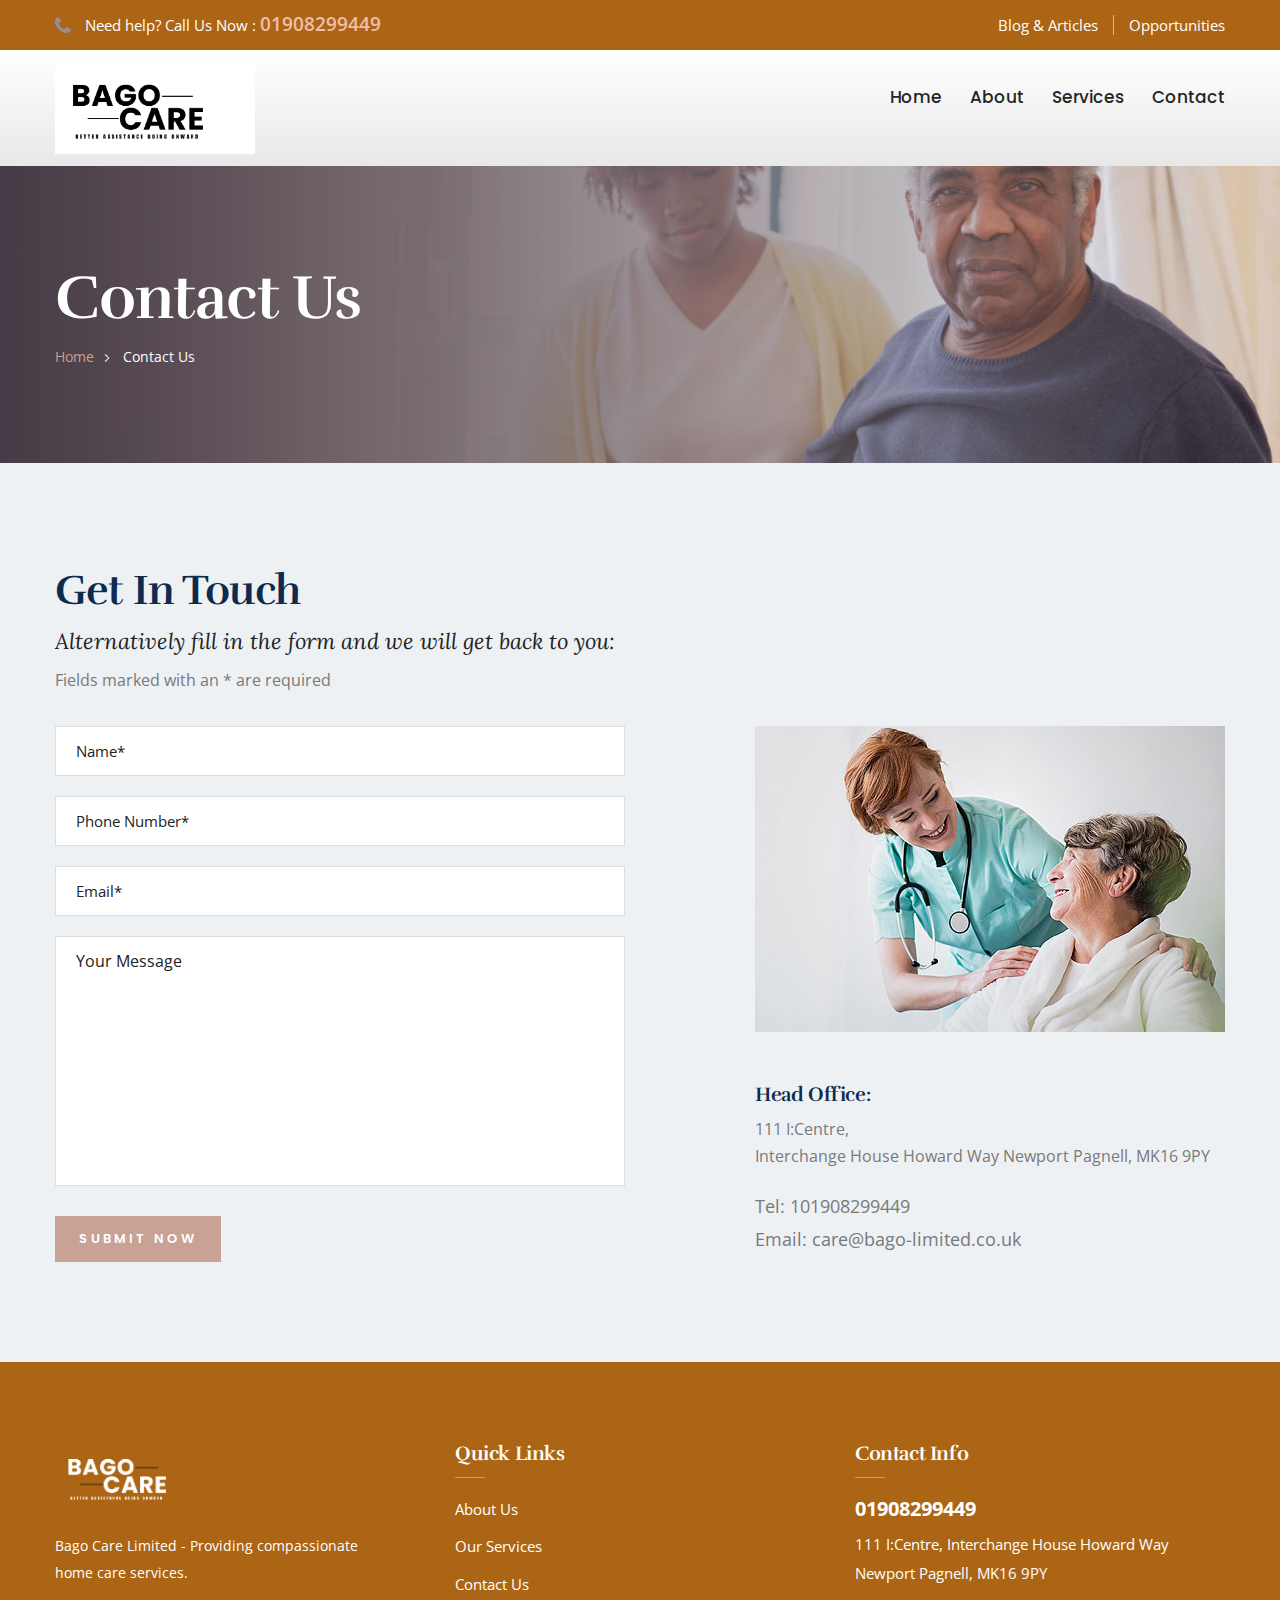
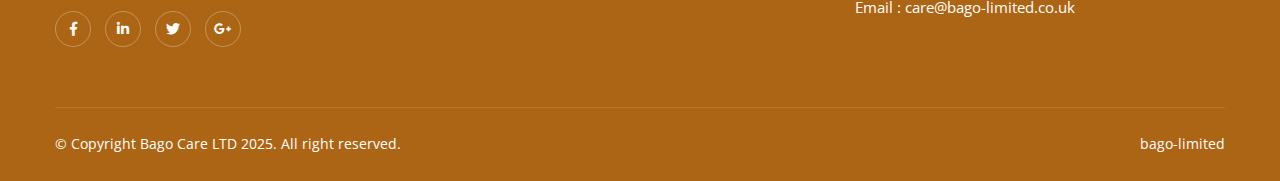
==== contact.html @ b5c4b347 "Initial commit for the new repository" ====
<!DOCTYPE html>
<html lang="en">

<head>
    <meta charset="utf-8">
    <title>Bago Care LTD | Contact Us</title>
    <!-- Stylesheets -->
    <link href="css/bootstrap.css" rel="stylesheet">
    <link href="css/style.css" rel="stylesheet">
    <link href="css/responsive.css" rel="stylesheet">

    <link rel="shortcut icon" href="images/favicon.png" type="image/x-icon">
    <link rel="icon" href="images/favicon.png" type="image/x-icon">

    <!-- Responsive -->
    <meta http-equiv="X-UA-Compatible" content="IE=edge">
    <meta name="viewport" content="width=device-width, initial-scale=1.0, maximum-scale=1.0, user-scalable=0">
    <!--[if lt IE 9]><script src="https://cdnjs.cloudflare.com/ajax/libs/html5shiv/3.7.3/html5shiv.js"></script><![endif]-->
    <!--[if lt IE 9]><script src="js/respond.js"></script><![endif]-->
</head>

<body>

    <div class="page-wrapper">
        <!-- Preloader -->
        <div class="preloader"></div>

        <header class="main-header">
            <!--Header Top-->
            <div class="header-top">
                <div class="auto-container clearfix">
                    <div class="top-left clearfix">

                        <div class="text"><span class="icon flaticon-phone-receiver"></span> Need help? Call Us Now : <a
                                href="tel:01908299449" class="number">01908299449</a></div>

                    </div>
                    <div class="top-right clearfix">
                        <!-- Info List -->
                        <ul class="info-list">
                            <!-- <li><a href="about.html">Our Story</a></li> -->
                            <li><a href="blog.html">Blog & Articles</a></li>
                            <li><a href="contact.html">Opportunities</a></li>
                        </ul>
                        <!--Language-->

                    </div>
                </div>
            </div>
            <!-- End Header Top -->

            <!-- Header Upper -->
            <div class="header-upper">
                <div class="inner-container">
                    <div class="auto-container clearfix">
                        <!--Info-->
                        <div class="logo-outer">
                            <div class="logo"><a href="index.html"><img src="images/footer-logo.png" alt="" title=""
                                        width="200px"></a></div>
                        </div>

                        <!--Nav Box-->
                        <div class="nav-outer clearfix">
                            <!--Mobile Navigation Toggler For Mobile-->
                            <div class="mobile-nav-toggler"><span class="icon flaticon-menu-button"></span></div>
                            <nav class="main-menu navbar-expand-md navbar-light">
                                <div class="navbar-header">
                                    <!-- Togg le Button -->
                                    <button class="navbar-toggler" type="button" data-toggle="collapse"
                                        data-target="#navbarSupportedContent" aria-controls="navbarSupportedContent"
                                        aria-expanded="false" aria-label="Toggle navigation">
                                        <span class="icon flaticon-menu"></span>
                                    </button>
                                </div>

                                <div class="collapse navbar-collapse clearfix" id="navbarSupportedContent">
                                    <ul class="navigation clearfix">
                                        <li><a href="index.html">Home</a></li>
                                        <li><a href="about.html">About</a></li>
                                        <li class="dropdown"><a href="#">Services</a>
                                            <ul>
                                                <li><a href="personal-care.html">Personal Care</a></li>
                                                <li><a href="practical-assistance.html">Practical Assistance</a></li>
                                                <li><a href="night-duty-shifts.html">Night-Duty Shifts</a></li>
                                                <li><a href="live-in-care.html">Live-in Care</a></li>
                                                <li><a href="respite-care.html">Respite Care</a></li>
                                                <li><a href="palliative-care.html">Palliative Care</a></li>
                                            </ul>
                                        </li>
                                        <li><a href="contact.html">Contact</a></li>
                                    </ul>
                                </div>
                            </nav>
                            <!-- Main Menu End-->

                            <!-- Main Menu End-->
                            
                        </div>
                    </div>
                </div>
            </div>
            <!--End Header Upper-->

            <!-- Mobile Menu  -->
            <div class="mobile-menu">
                <div class="menu-backdrop"></div>
                <div class="close-btn"><span class="icon flaticon-cancel-1"></span></div>

                <!--Here Menu Will Come Automatically Via Javascript / Same Menu as in Header-->
                <nav class="menu-box">
                    <div class="nav-logo"><a href="index.html"><img src="images/nav-logo.png" alt="" title=""></a></div>

                    <ul class="navigation clearfix"><!--Keep This Empty / Menu will come through Javascript--></ul>
                </nav>
            </div><!-- End Mobile Menu -->

        </header>
        <!-- End Main Header -->

        <!--Page Title-->
        <section class="page-title" style="background-image:url(images/background/3.jpg)">
            <div class="auto-container">
                <h2>Contact Us</h2>
                <ul class="page-breadcrumb">
                    <li><a href="index.html">home</a></li>
                    <li>Contact Us</li>
                </ul>
            </div>
        </section>
        <!--End Page Title-->

        <!-- Contact Form Section -->
        <section class="contact-form-section">
            <div class="auto-container">

                <!-- Title Box -->
                <div class="title-box">
                    <h2>Get In Touch</h2>
                    <div class="bold-text">Alternatively fill in the form and we will get back to you:</div>
                    <div class="required">Fields marked with an * are required</div>
                </div>

                <div class="row clearfix">

                    <!-- Form Column -->
                    <div class="form-column col-lg-6 col-md-12 col-sm-12">
                        <div class="inner-column">

                            <!-- Default Form -->
                            <div class="default-form contact-form">
                                <form method="post" action="https://t.commonsupport.com/care-giver/sendemail.php"
                                    id="contact-form">

                                    <div class="form-group">
                                        <input type="text" name="username" value="" placeholder="Name*" required>
                                    </div>

                                    <div class="form-group">
                                        <input type="text" name="phone" value="" placeholder="Phone Number*" required>
                                    </div>

                                    <div class="form-group">
                                        <input type="text" name="email" value="" placeholder="Email*" required>
                                    </div>

                                    <div class="form-group">
                                        <textarea name="message" placeholder="Your Message"></textarea>
                                    </div>


                                    <div class="form-group">
                                        <button type="submit" class="theme-btn btn-style-one"><span class="txt">Submit
                                                now</span></button>
                                    </div>

                                </form>
                            </div>
                            <!--End Default Form-->

                        </div>
                    </div>

                    <!-- Info Column -->
                    <div class="info-column col-lg-6 col-md-12 col-sm-12">
                        <div class="inner-column">
                            <div class="image">
                                <img src="images/resource/contact-1.jpg" alt="" />
                            </div>
                            <h3>Head Office:</h3>
                            <div class="text">111 I:Centre, <br> Interchange House Howard Way
                                Newport Pagnell, MK16 9PY</div>
                            <ul>
                                <li>Tel: <a href="tel:01908299449">101908299449</a></li>
                                <li>Email: <a href="mailto:care@bago-limited.co.uk">care@bago-limited.co.uk</a></li>
                            </ul>
                        </div>
                    </div>

                </div>
            </div>
        </section>
        <!-- End Contact Form Section -->

        <!--Main Footer-->
        <footer class="main-footer">
            <div class="auto-container">
                <!--Widgets Section-->
                <div class="widgets-section">
                    <div class="row clearfix">

                        <!--big column-->
                        <div class="big-column col-lg-12 col-md-12 col-sm-12">
                            <div class="row clearfix">

                                <!--Footer Column-->
                                <div class="footer-column col-lg-4 col-md-6 col-sm-12">
                                    <div class="footer-widget logo-widget">
                                        <div class="logo">
                                            <a href="index.html"><img src="images/logo-2.png" alt=""
                                                    width="150px" /></a>
                                        </div>
                                        <div class="text">Bago Care Limited - Providing compassionate home care
                                            services.</div>
                                        <ul class="social-icons">
                                            <li><a href="#"><span class="fab fa-facebook-f"></span></a></li>
                                            <li><a href="#"><span class="fab fa-linkedin-in"></span></a></li>
                                            <li><a href="#"><span class="fab fa-twitter"></span></a></li>
                                            <li><a href="#"><span class="fab fa-google-plus-g"></span></a></li>
                                        </ul>
                                    </div>
                                </div>

                                <!--Footer Column-->
                                <div class="footer-column col-lg-4 col-md-6 col-sm-12">
                                    <div class="footer-widget links-widget">
                                        <h2>Quick links</h2>
                                        <div class="widget-content">
                                            <ul class="list">
                                                <li><a href="#">About Us</a></li>
                                                <li><a href="#">Our Services</a></li>
                                                <li><a href="#">Contact Us</a></li>

                                            </ul>
                                        </div>
                                    </div>
                                </div>

                                <!--Footer Column-->
                                <div class="footer-column col-lg-4 col-md-6 col-sm-12">
                                    <div class="footer-widget contact-widget">
                                        <h2>Contact Info</h2>
                                        <div class="widget-content">
                                            <a href="tel:01908299449" class="contact-number">01908299449</a>
                                            <ul>
                                                <li>111 I:Centre, Interchange House Howard Way <br> Newport Pagnell,
                                                    MK16 9PY</li>
                                                <li>Email :<a href="mailto:care@bago-limited.co.uk">
                                                        care@bago-limited.co.uk</a>
                                                </li>
                                            </ul>
                                        </div>
                                    </div>
                                </div>

                            </div>
                        </div>


                    </div>
                </div>

                <!--Footer Bottom-->
                <div class="footer-bottom clearfix">
                    <div class="pull-left">
                        <div class="copyright" style="color: white;">&copy; Copyright Bago Care LTD 2025. All right
                            reserved.</div>
                    </div>
                    <div class="pull-right">
                        <a href="#" class="purchase" style="color: white;">bago-limited</a>
                    </div>
                </div>

            </div>
        </footer>

    </div>
    <!--End pagewrapper-->

    <!--Scroll to top-->
    <div class="scroll-to-top scroll-to-target" data-target="html"><span class="fa fa-angle-up"></span></div>

    <!--Scroll to top-->
    <script src="js/jquery.js"></script>
    <script src="js/popper.min.js"></script>
    <script src="js/jquery-ui.js"></script>
    <script src="js/bootstrap.min.js"></script>
    <script src="js/jquery.fancybox.js"></script>
    <script src="js/owl.js"></script>
    <script src="js/wow.js"></script>
    <script src="js/validate.js"></script>
    <script src="js/appear.js"></script>
    <script src="js/script.js"></script>
    <!--Google Map APi Key-->
    <script src="js/map-script.js"></script>
    <!--End Google Map APi-->
</body>


</html>
---- css/style.css ----
/* Bago Care LTD  */

/************ TABLE OF CONTENTS ***************
1. Fonts
2. Reset
3. Global
4. Main Header
5. Header Style Two
6. Header Style Three
7. Header Style Four
8. Header Style Five
9. Sticky Header
10. Page Title
11. Section Title
12. Banner Section
13. Services Section
14. Fluid Section One
15. Call To Action Section
16. Testimonial Section
17. Team Section
18. Postal Section
19. News Section
20. Map Section
21. Main Footer
22. Location Form Section
23. Trust Section
24. Mission Section / Two
25. Gallery Section / Two
26. Contact Form Section
27. Welcome Section
28. Quality Section
29. Appointment Section
30. HealthCare Section
31. Page Title
32. Faq Section
33. Services Detail Section
34. Our Blog
35. Blog Detail Section
36. Started Section
37. CareGiver Section
38. Contact Form Section

**********************************************/

/*** 

====================================================================
	Fonts
====================================================================

 ***/

@import url('https://fonts.googleapis.com/css?family=Lora:400,400i,700,700i|Open+Sans:400,400i,600,600i,700,700i,800,800i|Playfair+Display:400,400i,700,700i,900,900i|Poppins:300,300i,400,400i,500,500i,600,600i,700,700i,800,800i,900,900i|Rufina:400,700');

/* font-family: 'Open Sans', sans-serif;
font-family: 'Poppins', sans-serif;
font-family: 'Rufina', serif;
font-family: 'Lora', serif;
font-family: 'Playfair Display', serif; */

@import url('pe-icon-7-stroke.css');
@import url('simple-line-icons.css');
@import url('fontawesome-all.css');
@import url('animate.css');
@import url('flaticon.css');
@import url('owl.css');
@import url('jquery-ui.css');
@import url('jquery.timepicker.min.css');
@import url('jquery.fancybox.min.css');

/*** 

====================================================================
	Reset
====================================================================

 ***/

*{
	margin:0px;
	padding:0px;
	border:none;
	outline:none;
	font-size: 100%;
}

/*** 

====================================================================
	Global Settings
====================================================================

 ***/

body {
	
	font-size:14px;
	color:#787878;
	line-height:1.6em;
	font-weight:400;
	background:#ffffff;
	-webkit-font-smoothing: antialiased;
	-moz-font-smoothing: antialiased;
	font-family: 'Open Sans', sans-serif;
}

a{
	text-decoration:none;
	cursor:pointer;
	color:#c8a294;
}

a:hover,
a:focus,
a:visited{
	text-decoration:none;
	outline:none;
}

h1,h2,h3,h4,h5,h6 {
	position:relative;
	font-weight:normal;
	margin:0px;
	background:none;
	line-height:1.2em;
	letter-spacing: -0.02em;
	font-family: 'Rufina', serif;
}

textarea{
	overflow:hidden;	
}

button{
	outline: none !important;
	cursor: pointer;
}

p{
	font-size: 16px;
	line-height: 1.6em;
	font-weight: 400;
	color: #555555;
}

.text{
	font-size: 16px;
	line-height: 1.6em;
	font-weight: 400;
	color: #555555;
	margin: 0;
}

::-webkit-input-placeholder{color: inherit;}
::-moz-input-placeholder{color: inherit;}
::-ms-input-placeholder{color: inherit;}

.auto-container{
	position:static;
	max-width:1210px;
	padding:0px 20px;
	margin:0 auto;
}

.large-container{
	position:static;
	max-width:1600px;
	padding:0px 15px;
	margin:0 auto;
}

.page-wrapper{
	position:relative;
	margin:0 auto;
	width:100%;
	min-width:300px;
	overflow: hidden;
	z-index: 9;
}

ul,li{
	list-style:none;
	padding:0px;
	margin:0px;	
}

.theme-btn{
	display:inline-block;
	-webkit-transition:all 0.3s ease;
	-moz-transition:all 0.3s ease;
	-ms-transition:all 0.3s ease;
	-o-transition:all 0.3s ease;
	transition:all 0.3s ease;
}

.theme-btn i{
	position: relative;
	display: inline-block;
	font-size: 14px;
	margin-left: 3px;
}

.centered{
	text-align:center !important;
}

/*Btn Style One*/

.btn-style-one{
	position: relative;
	display: inline-block;
	font-size: 13px;
	line-height: 30px;
	color: #ffffff;
	padding: 8px 24px;
	font-weight: 600;
	overflow: hidden;
	letter-spacing:3px;
	background-color: #c8a294;
	text-transform: uppercase;
	font-family: 'Poppins', sans-serif;
}

.btn-style-one .txt{
	position:relative;
	z-index:1;
}

.btn-style-one:before{
	position: absolute;
    content: '';
    top: 0;
    left: 0;
    width: 100%;
    height: 100%;
    z-index: 1;
    opacity: 0;
    background-color: #ac6514;
    -webkit-transition: all 0.4s;
    -moz-transition: all 0.4s;
    -o-transition: all 0.4s;
    transition: all 0.4s;
    -webkit-transform: scale(0.5, 1);
    transform: scale(0.5, 1);
}

.btn-style-one:hover::before{
    opacity: 1;
    -webkit-transform: scale(1, 1);
    transform: scale(1, 1);
}

.btn-style-one:hover{
	color: #ffffff;
}

/* Btn Style Two */

.btn-style-two{
	position: relative;
	display: inline-block;
	font-size: 13px;
	line-height: 30px;
	color: #242424;
	padding: 10px 34px;
	font-weight: 600;
	overflow: hidden;
	letter-spacing:2px;
	background-color: #ffffff;
	text-transform: uppercase;
	transition: all 600ms ease;
    -moz-transition: all 600ms ease;
    -webkit-transition: all 600ms ease;
    -ms-transition: all 600ms ease;
    -o-transition: all 600ms ease;
	font-family: 'Poppins', sans-serif;
}

.btn-style-two .txt{
	position:relative;
	z-index:1;
	transition: all 600ms ease;
    -moz-transition: all 600ms ease;
    -webkit-transition: all 600ms ease;
    -ms-transition: all 600ms ease;
    -o-transition: all 600ms ease;
}

.btn-style-two:before{
    content: '';
    position: absolute;
    top: 0;
    bottom: 0;
    left: 0;
	right: -50px;
	transition: all 600ms ease;
    -moz-transition: all 600ms ease;
    -webkit-transition: all 600ms ease;
    -ms-transition: all 600ms ease;
    -o-transition: all 600ms ease;
    border-right: 50px solid transparent;
    border-bottom: 80px solid #c8a294;
    -webkit-transform: translateX(-100%);
    transform: translateX(-100%);
}

.btn-style-two:hover::before{
    -webkit-transform: translateX(-49%);
    transform: translateX(-49%);
}

.btn-style-two:after{
	content: '';
    position: absolute;
    top: 0;
    right: 0;
    bottom: 0;
    left: -50px;
	transition: all 600ms ease;
    -moz-transition: all 600ms ease;
    -webkit-transition: all 600ms ease;
    -ms-transition: all 600ms ease;
    -o-transition: all 600ms ease;
    border-left: 50px solid transparent;
    border-top: 80px solid #c8a294;
    -webkit-transform: translateX(100%);
    transform: translateX(100%);
}

.btn-style-two:hover::after{
    -webkit-transform: translateX(49%);
    transform: translateX(49%);
}

.btn-style-two:hover{
	color: #ffffff;
}

/* Btn Style Three */

.btn-style-three{
	position: relative;
	display: inline-block;
	font-size: 13px;
	line-height: 30px;
	color: #ffffff;
	padding: 9px 49px;
	font-weight: 600;
	overflow: hidden;
	letter-spacing:2px;
	background-color: #ac6514;
	text-transform: uppercase;
	font-family: 'Poppins', sans-serif;
}

.btn-style-three .txt{
	position:relative;
	z-index:1;
}

.btn-style-three:before{
    content: '';
    position: absolute;
    top: 0;
    bottom: 0;
    left: 0;
	right: -50px;
	transition: all 600ms ease;
    -moz-transition: all 600ms ease;
    -webkit-transition: all 600ms ease;
    -ms-transition: all 600ms ease;
    -o-transition: all 600ms ease;
    border-right: 50px solid transparent;
    border-bottom: 80px solid #c8a294;
    -webkit-transform: translateX(-100%);
    transform: translateX(-100%);
}

.btn-style-three:hover::before{
    -webkit-transform: translateX(-49%);
    transform: translateX(-49%);
}

.btn-style-three:after{
	content: '';
    position: absolute;
    top: 0;
    right: 0;
    bottom: 0;
    left: -50px;
	transition: all 600ms ease;
    -moz-transition: all 600ms ease;
    -webkit-transition: all 600ms ease;
    -ms-transition: all 600ms ease;
    -o-transition: all 600ms ease;
    border-left: 50px solid transparent;
    border-top: 80px solid #c8a294;
    -webkit-transform: translateX(100%);
    transform: translateX(100%);
}

.btn-style-three:hover::after{
    -webkit-transform: translateX(49%);
    transform: translateX(49%);
}

.btn-style-three .txt{
	position:relative;
}

.btn-style-three:hover{
	color: #ffffff;
}

/* Btn Style Four */

.btn-style-four{
	position: relative;
	display: inline-block;
	font-size: 13px;
	line-height: 30px;
	color: #ffffff;
	padding: 9px 37px;
	font-weight: 600;
	overflow: hidden;
	letter-spacing:2px;
	background-color: #0e2a4e;
	text-transform: uppercase;
	font-family: 'Poppins', sans-serif;
}

.btn-style-four .txt{
	position:relative;
	z-index:1;
}

.btn-style-four:before{
    content: '';
    position: absolute;
    top: 0;
    bottom: 0;
    left: 0;
	right: -50px;
	transition: all 600ms ease;
    -moz-transition: all 600ms ease;
    -webkit-transition: all 600ms ease;
    -ms-transition: all 600ms ease;
    -o-transition: all 600ms ease;
    border-right: 50px solid transparent;
    border-bottom: 80px solid #c8a294;
    -webkit-transform: translateX(-100%);
    transform: translateX(-100%);
}

.btn-style-four:hover::before{
    -webkit-transform: translateX(-49%);
    transform: translateX(-49%);
}

.btn-style-four:after{
	content: '';
    position: absolute;
    top: 0;
    right: 0;
    bottom: 0;
    left: -50px;
	transition: all 600ms ease;
    -moz-transition: all 600ms ease;
    -webkit-transition: all 600ms ease;
    -ms-transition: all 600ms ease;
    -o-transition: all 600ms ease;
    border-left: 50px solid transparent;
    border-top: 80px solid #c8a294;
    -webkit-transform: translateX(100%);
    transform: translateX(100%);
}

.btn-style-four:hover::after{
    -webkit-transform: translateX(49%);
    transform: translateX(49%);
}

.btn-style-four .txt{
	position:relative;
}

.btn-style-four:hover{
	color: #ffffff;
}

/*=== List Style One ===*/

.list-style-one{
	position:relative;
}

.list-style-one li{
	position:relative;
	font-size:16px;
	line-height:24px;
	color: #e0dbde;
	font-weight:400;
	padding-left:32px;
	margin-bottom: 12px;
}

.list-style-one li:before{
	position: absolute;
	left: 0;
	top: 0;
	font-size: 14px;
	line-height: 24px;
	color: #be9a8d;
	content: "\f1ae";
	font-weight:700;
	font-family: "Flaticon";
}

.list-style-one li a:hover{
	color: #44bce2;
}

/*=== List Style Two ===*/

.list-style-two{
	position:relative;
}

.list-style-two li{
	position:relative;
	font-size:16px;
	line-height:24px;
	color: #797979;
	font-weight:400;
	margin-bottom: 10px;
}

/*=== List Style Four ===*/

.list-style-four{
	position:relative;
}

.list-style-four li{
	position:relative;
	font-size:16px;
	color: #797979;
	font-weight:400;
	padding-left:32px;
	line-height:1.8em;
	margin-bottom: 20px;
}

.list-style-four li:last-child{
	margin-bottom:0px;
}

.list-style-four li:before{
	position: absolute;
	left: 0px;
	top: 4px;
	font-size: 14px;
	line-height: 24px;
	color: #be9a8d;
	content: "\f1ae";
	font-weight:700;
	font-family: "Flaticon";
}

.list-style-four li a:hover{
	color: #44bce2;
}

/* List Style Three */

.list-style-three{
	position:relative;
}

.list-style-three li{
	position:relative;
	color:#797979;
	font-size:20px;
	line-height:1.4em;
	margin-bottom:12px;
	font-family: 'Lora', serif;
}

.theme_color{
	color:#ac6514;
}

.pull-right{
	float: right;
}

.pull-left{
	float: left;
}

.preloader{ 
	position:fixed; 
	left:0px; 
	top:0px; 
	width:100%; 
	height:100%; 
	z-index:999999; 
	background-color:#ffffff; 
	background-position:center center; 
	background-repeat:no-repeat; 
	background-image:url(../images/icons/preloader.svg);
}

img{
	display:inline-block;
	max-width:100%;
	height:auto;	
}

.dropdown-toggle::after{
	display: none;
}

.fa{
	line-height: inherit;
}

.play-now .ripple,
.play-now .ripple:before,
.play-now .ripple:after {
    position: absolute;
    top: 50%;
    left: 30px;
    height: 60px;
    width: 60px;
    -webkit-transform: translate(-50%, -50%);
    -moz-transform: translate(-50%, -50%);
    -ms-transform: translate(-50%, -50%);
    -o-transform: translate(-50%, -50%);
    transform: translate(-50%, -50%);
    -webkit-border-radius: 50%;
    -moz-border-radius: 50%;
    -ms-border-radius: 50%;
    -o-border-radius: 50%;
    border-radius: 50%;
    -webkit-box-shadow: 0 0 0 0 rgba(255, 255, 255, .6);
    -moz-box-shadow: 0 0 0 0 rgba(255, 255, 255, .6);
    -ms-box-shadow: 0 0 0 0 rgba(255, 255, 255, .6);
    -o-box-shadow: 0 0 0 0 rgba(255, 255, 255, .6);
    box-shadow: 0 0 0 0 rgba(255, 255, 255, .6);
    -webkit-animation: ripple 3s infinite;
    -moz-animation: ripple 3s infinite;
    -ms-animation: ripple 3s infinite;
    -o-animation: ripple 3s infinite;
    animation: ripple 3s infinite;
}

.play-now .ripple:before {
    -webkit-animation-delay: .9s;
    -moz-animation-delay: .9s;
    -ms-animation-delay: .9s;
    -o-animation-delay: .9s;
    animation-delay: .9s;
    content: "";
    position: absolute;
}

.play-now .ripple:after {
    -webkit-animation-delay: .6s;
    -moz-animation-delay: .6s;
    -ms-animation-delay: .6s;
    -o-animation-delay: .6s;
    animation-delay: .6s;
    content: "";
    position: absolute;
}

@-webkit-keyframes ripple {
    70% {box-shadow: 0 0 0 20px rgba(255, 255, 255, 0);}
    100% {box-shadow: 0 0 0 0 rgba(255, 255, 255, 0);}
}

@keyframes ripple {
    70% {box-shadow: 0 0 0 20px rgba(255, 255, 255, 0);}
    100% {box-shadow: 0 0 0 0 rgba(255, 255, 255, 0);}
} 


/*** 

====================================================================
	Scroll To Top style
====================================================================

***/

.scroll-to-top{
	position:fixed;
	bottom:20px;
	right:20px;
	width:60px;
	height:60px;
	color:#ffffff;
	font-size:24px;
	line-height:60px;
	text-align:center;
	z-index:100;
	cursor:pointer;
	background:#1b1a1c;
	display:none;
	border-radius: 0;
	-webkit-transition:all 300ms ease;
	-moz-transition:all 300ms ease;
	-ms-transition:all 300ms ease;
	-o-transition:all 300ms ease;
	transition:all 300ms ease;
}

.scroll-to-top:hover{
	background:#ac6514;
}

/*** 

====================================================================
	Main Header style
====================================================================

***/

.main-header{
	position: relative;
	display: block;
	z-index: 99999;
}

.main-header .header-top{
	position: relative;
	background-color:#ac6514;
}

.main-header .header-top .top-right{
	position: relative;
	float: right;
}

.main-header .header-top .info-list{
	position: relative;
	float:left;
}

.main-header .header-top .info-list li{
	position: relative;
	float: left;
	font-size: 15px;
	line-height: 30px;
	color: #ffffff;
	font-weight: 400;
	padding: 10px 0px;
}

.main-header .header-top .info-list li a{
	position:relative;
	color: #ffffff;
	margin-right: 15px;
	padding-right:15px;
	border-right:1px solid #cbb6c4;
	-webkit-transition:all 300ms ease;
	-moz-transition:all 300ms ease;
	-ms-transition:all 300ms ease;
	-o-transition:all 300ms ease;
	transition:all 300ms ease;
}

.main-header .header-top .info-list li:last-child a{
	margin-right:0px;
	padding-right:0px;
	border:none;
}

.main-header .header-top .info-list li a:hover{
	color:#ffffff;
}

/* Header Top Two */

.header-top-two{
	position:relative;
	background-color:#eeeeee;
}

.header-top-two .top-left{
	position:relative;
	float:left;
}

.header-top-two .top-left .text{
	position: relative;
	display: block;
	font-size: 16px;
	line-height: 27px;
	color: #797979;
	float:left;
	z-index:1;
	font-weight: 400;
	padding: 11px 0px;
}

.header-top-two .top-left .text .number{
	color:#242424;
	font-size:19px;
	font-weight:600;
	-webkit-transition:all 300ms ease;
	-moz-transition:all 300ms ease;
	-ms-transition:all 300ms ease;
	-o-transition:all 300ms ease;
	transition:all 300ms ease;		
}

.header-top-two .top-left .text .number:hover{
	color:#c8a294;
}

.header-top-two .top-left .apply{
	position:relative;
	float:left;
	margin-left:30px;
	padding:14px 0px;
	padding-left:30px;
	border-left:1px solid #d7d7d7;
}

.header-top-two .top-left .apply a{
	color:#ee3c3c;
	font-size:16px;
	font-weight:600;
	text-decoration:underline;
}

.header-top-two .top-right{
	position:relative;
	float:right;
}

.header-top-two .top-right .social-links{
	position:relative;
	float:left;
	padding:10px 0px;
}

.header-top-two .top-right .social-links li{
	position:relative;
	margin-left:18px;
	display:inline-block;
}

.header-top-two .top-right .social-links li a{
	position:relative;
	display: block;
	color:#242424;
	font-size:16px;
	line-height: 30px;
	-webkit-transition:all 300ms ease;
	-moz-transition:all 300ms ease;
	-ms-transition:all 300ms ease;
	-o-transition:all 300ms ease;
	transition:all 300ms ease;
}

.header-top-two .top-right .social-links li a:hover{
	color:#c8a294;
}

.header-top-two .change-language{
	position:relative;
	float:left;
	margin-left:25px;
	border-left:1px solid #d7d7d7;
}

.header-top-two .change-language .language a{
	color:#242424;
}

/* Dropdown Language */

.main-header .language{
	position:relative;
	float:left;
	padding:13px 0px;
	margin-left:28px;
}

.main-header .language .dropdown-menu{
	top:100%;
	left:0px;
	width:180px;	
	border-radius:0px;
	margin-top:13px;
	background-color:#222222;
	border:none;
	padding:0px;
    border-top:3px solid #c8a294;
}

.main-header .language > a{
	position:relative;
	color:#ffffff;
	border:0px;
	font-size:15px;
	padding:0px 0px;
	border-radius:0px;
	background:none !important;
}

.main-header language a:hover{
	background:none;
}

.main-header .language > a:focus{
	box-shadow:none;
}

.main-header .language .dropdown-menu > li{
	padding:0px !important;
	margin:0px !important;
	float:none;
	width:100%;
	display:block !important;
    border-bottom: 1px solid rgba(255,255,255,0.20);
}

.main-header .language .dropdown-menu > li:last-child{
	border-bottom:none;	
}

.main-header .language .dropdown-menu > li > a{
	padding:10px 18px;
	color:#ffffff !important;
	text-align:left;
	display:block;
	font-size:14px;
	-webkit-transition:all 300ms ease;
	-ms-transition:all 300ms ease;
	-o-transition:all 300ms ease;
	-moz-transition:all 300ms ease;
	transition:all 300ms ease;
}

.main-header .language .dropdown-menu > li > a:hover{
	color:#ffffff !important;
	background-color:#c8a294;
}



/* Top Right*/

.main-header .header-top .top-left{
	position: relative;
	float: left;
}

.main-header .header-top .top-left .text{
	position: relative;
	display: block;
	font-size: 15px;
	line-height: 27px;
	color: #ffffff;
	z-index:1;
	font-weight: 400;
	padding: 11px 0px;
}

.main-header .header-top .top-left .text .icon{
	position:relative;
	color:#9a8b94;
	font-size:16px;
	line-height:1em;
	margin-right:10px;
}

.main-header .header-top .top-left .text .number{
	color:#f0beab;
	font-size:19px;
	font-weight:600;
	-webkit-transition:all 300ms ease;
	-moz-transition:all 300ms ease;
	-ms-transition:all 300ms ease;
	-o-transition:all 300ms ease;
	transition:all 300ms ease;		
}

.main-header .header-top .top-left .text .number:hover{
	color:#ffffff;
}

.main-header .header-top .top-right{
	position:relative;
	float:right;
}

/*=== Header Upper ===*/

.main-header .header-upper{
	position:relative;
	top: 0;
	z-index:5;
	-webkit-transition:all 600ms ease;
	-moz-transition:all 600ms ease;
	-ms-transition:all 600ms ease;
	-o-transition:all 600ms ease;
	transition:all 600ms ease;
	background-image: -ms-linear-gradient(top, #ffffff 0%, #E8E8E8 100%);
	background-image: -moz-linear-gradient(top, #ffffff 0%, #E8E8E8 100%);
	background-image: -o-linear-gradient(top, #ffffff 0%, #E8E8E8 100%);
	background-image: -webkit-gradient(linear, left top, left bottom, color-stop(0, #ffffff), color-stop(100, #E8E8E8));
	background-image: -webkit-linear-gradient(top, #ffffff 0%, #E8E8E8 100%);
	background-image: linear-gradient(to bottom, #ffffff 0%, #E8E8E8 100%);
}

.main-header .header-upper .logo-outer{
	position:relative;
	float: left;
	z-index:25;
	padding: 12px 0px;
	-webkit-transition:all 600ms ease;
	-moz-transition:all 600ms ease;
	-ms-transition:all 600ms ease;
	-o-transition:all 600ms ease;
	transition:all 600ms ease;
}

.main-header .logo-outer .logo img{
	position:relative;
	display:inline-block;
	max-width:100%;
}

.main-header .header-upper .nav-outer{
	float: right;
}

/*=== Header Lower ===*/

.main-header .header-lower{
	position: relative;
	-webkit-transition:all 600ms ease;
	-moz-transition:all 600ms ease;
	-ms-transition:all 600ms ease;
	-o-transition:all 600ms ease;
	transition:all 600ms ease;
}

.main-menu{
	position:relative;
	float:left;
}

.main-menu .navbar-collapse{
	padding:0px;	
}

.main-menu .navigation{
	position:relative;
	margin:0px;
	font-family: 'Poppins', sans-serif;
}

.main-menu .navigation > li{
	position:relative;
	float:left;
	padding:30px 0px;
	margin-right: 28px;
	-webkit-transition:all 600ms ease;
	-moz-transition:all 600ms ease;
	-ms-transition:all 600ms ease;
	-o-transition:all 600ms ease;
	transition:all 600ms ease;
}

.main-menu .navigation > li:last-child{
	margin-right:0px;
}

.main-menu .navigation > li > a{
	position:relative;
	display:block;
	text-align:center;
	font-size:17px;
	line-height:35px;
	font-weight:500;
	opacity:1;
	color:#242424;
	padding: 0px;
	text-transform:none;
	-webkit-transition:all 300ms ease;
	-moz-transition:all 300ms ease;
	-ms-transition:all 300ms ease;
	-o-transition:all 300ms ease;
	transition:all 300ms ease;
}

.main-menu .navigation > li:hover > a,
.main-menu .navigation > li.current > a{
	color: #c8a294;
}

.main-menu .navigation > li > ul{
	position:absolute;
	left:0px;
	top:100%;
	width:240px;
	z-index:100;
	opacity: 1;
	padding: 10px 0px 20px;
	background:#ffffff;
	-webkit-transform: translateY(30px);
	-ms-transform: translateY(30px);
	transform: translateY(30px);
	-webkit-transition:all 200ms linear;
	-moz-transition:all 200ms linear;
	-ms-transition:all 200ms linear;
	-o-transition:all 200ms linear;
	transition:all 200ms linear;
	-webkit-box-shadow:2px 2px 5px 0px rgba(0,0,0,0.05),-2px 0px 5px 0px rgba(0,0,0,0.05);
	-ms-box-shadow:2px 2px 5px 0px rgba(0,0,0,0.05),-2px 0px 5px 0px rgba(0,0,0,0.05);
	-o-box-shadow:2px 2px 5px 0px rgba(0,0,0,0.05),-2px 0px 5px 0px rgba(0,0,0,0.05);
	-moz-box-shadow:2px 2px 5px 0px rgba(0,0,0,0.05),-2px 0px 5px 0px rgba(0,0,0,0.05);
	box-shadow:2px 2px 5px 0px rgba(0,0,0,0.05),-2px 0px 5px 0px rgba(0,0,0,0.05);
}

.main-menu .navigation > li > ul > li{
	position:relative;
	width:100%;
	padding:0 25px;
}

.main-menu .navigation > li > ul > li > a{
	position:relative;
	display:block;
	padding:12px 0px;
	line-height:19px;
	font-weight:500;
	font-size:15px;
	text-align:left;
	color:#242424;
	border-bottom: 1px solid #d8d8d8;
	text-transform:capitalize;
	-webkit-transition:all 300ms ease;
	-moz-transition:all 300ms ease;
	-ms-transition:all 300ms ease;
	transition:all 300ms ease;
}

.main-menu .navigation > li > ul > li > a:after{
	content:'';
	position:absolute;
	left:0;
	bottom:-2px;
	width:0px;
	border-bottom:2px solid #774364;
	transition:all 500ms ease;
	-moz-transition:all 500ms ease;
	-webkit-transition:all 500ms ease;
	-ms-transition:all 500ms ease;
	-o-transition:all 500ms ease;
}

.main-menu .navigation > li > ul > li:hover > a:after{
	width:100%;
}

.main-menu .navigation > li > ul > li:last-child > a{
	border-bottom:none;
	padding-bottom:0px;
}

.main-menu .navigation > li > ul > li:last-child > a:afteR{
	display:none;	
}

.main-menu .navigation > li > ul > li:hover > a{
	color: #774364;
}

.main-menu .navigation > li > ul > li.dropdown > a:before{
	font-family: 'Font Awesome 5 Free';
	content: "\f105";
	position:absolute;
	right:0px;
	top:12px;
	width:10px;
	display:block;
	line-height:19px;
	font-size:16px;
	font-weight:800;
	text-align:center;
	z-index:5;	
}

.main-menu .navigation > li > ul > li > ul{
	position:absolute;
	left:100%;
	top: 0px;
	width:240px;
	z-index:100;
	opacity: 1;
	padding: 10px 0px 20px;
	background:#ffffff;
	-webkit-transform: translateY(30px);
	-ms-transform: translateY(30px);
	transform: translateY(30px);
	-webkit-transition:all 200ms linear;
	-moz-transition:all 200ms linear;
	-ms-transition:all 200ms linear;
	-o-transition:all 200ms linear;
	transition:all 200ms linear;
	-webkit-box-shadow:2px 2px 5px 1px rgba(0,0,0,0.05),-2px 0px 5px 1px rgba(0,0,0,0.05);
	-ms-box-shadow:2px 2px 5px 1px rgba(0,0,0,0.05),-2px 0px 5px 1px rgba(0,0,0,0.05);
	-o-box-shadow:2px 2px 5px 1px rgba(0,0,0,0.05),-2px 0px 5px 1px rgba(0,0,0,0.05);
	-moz-box-shadow:2px 2px 5px 1px rgba(0,0,0,0.05),-2px 0px 5px 1px rgba(0,0,0,0.05);
	box-shadow:2px 2px 5px 1px rgba(0,0,0,0.05),-2px 0px 5px 1px rgba(0,0,0,0.05);
}

.main-menu .navigation > li > ul > li > ul > li{
	position:relative;
	width:100%;
	padding:0 25px;
}

.main-menu .navigation > li > ul > li  > ul > li > a{
	position:relative;
	display:block;
	padding:12px 0px;
	line-height:19px;
	font-weight:500;
	font-size:15px;
	text-align:left;
	color:#242424;
	border-bottom: 1px solid #d8d8d8;
	text-transform:capitalize;
	-webkit-transition:all 300ms ease;
	-moz-transition:all 300ms ease;
	-ms-transition:all 300ms ease;
	transition:all 300ms ease;
}

.main-menu .navigation > li > ul > li  > ul > li > a:after{
	content:'';
	position:absolute;
	left:0;
	bottom:-2px;
	width:0px;
	border-bottom:2px solid #774364;
	transition:all 500ms ease;
	-moz-transition:all 500ms ease;
	-webkit-transition:all 500ms ease;
	-ms-transition:all 500ms ease;
	-o-transition:all 500ms ease;
}

.main-menu .navigation > li > ul > li  > ul > li:last-child > a:after{
	display:none;
}

.main-menu .navigation > li > ul > li  > ul > li:hover > a:after{
	width:100%;
}

.main-menu .navigation > li > ul > li  > ul > li:last-child > a{
	border-bottom:none;
	padding-bottom:0px;
}

.main-menu .navigation > li > ul > li  > ul > li:hover > a{
	color: #774364;
}

.main-menu .navigation > li.dropdown:hover > ul{
	visibility:visible;
	opacity:1;	
	top: 100%;
	-webkit-transform: translateY(0px);
	-ms-transform: translateY(0px);
	transform: translateY(0px);
}

.main-menu .navigation > li > ul > li.dropdown:hover > ul{
	visibility:visible;
	opacity:1;	
	top: 0px;
	-webkit-transform: translateY(0px);
	-ms-transform: translateY(0px);
	transform: translateY(0px);
}

.main-menu .navigation > li > ul > li.dropdown:hover > ul{
	visibility:visible;
	opacity:1;
	top:0px;
}

.main-menu .navbar-collapse > ul li.dropdown .dropdown-btn{
	position:absolute;
	right:10px;
	top:8px;
	width:34px;
	height:30px;
	border:1px solid #ffffff;
	text-align:center;
	font-size:18px;
	font-weight:700;
	line-height:28px;
	background:#ffffff;
	color:#ac6514;
	cursor:pointer;
	z-index:5;
	display:none;
}

.main-header .outer-box{
	position: relative;
	float: right;
}

.main-header .outer-box .btn-box{
	position: relative;
	float: right;
	padding: 24px 0px;
	margin-left: 25px;
	-webkit-transition:all 600ms ease;
	-moz-transition:all 600ms ease;
	-ms-transition:all 600ms ease;
	-o-transition:all 600ms ease;
	transition:all 600ms ease;
}

.main-header .outer-box .btn-box .theme-btn{
	position: relative;
	float: right;
}

.fixed-header .header-upper,
.fixed-header .header-lower{
    position: fixed;
    left: 0px;
    top: 0px;
    width: 100%;
}

.fixed-header .header-upper .logo-outer{
	padding:0px 0px;
}

.fixed-header .main-menu .navigation > li{
	padding:17px 0px;
}

.fixed-header .outer-box .btn-box{
	padding:12px 0px;
}

/* Header Style Two */

.header-style-two .header-upper{
	background-image:none;
	background-color:#ac6514;
	border-top:1px solid rgba(255,255,255,0.10);
}

.header-style-two .language > a,
.header-style-two .header-top .top-left .text{
	color:#9a8b94;
}

.main-header.header-style-two .header-top .info-list li a{
	color:#9a8b94;
	border-color:#9a8b94;
}

.main-header.header-style-two .header-top .info-list li a:hover{
	color:#ffffff;
}

.header-style-two .main-menu .navigation > li > a,
.header-style-three .main-menu .navigation > li > a,
.header-style-four .main-menu .navigation > li > a,
.header-style-five .main-menu .navigation > li > a{
	color:#ffffff;
}

.header-style-two .main-menu .navigation > li:hover > a,
.header-style-two .main-menu .navigation > li.current > a,
.header-style-three .main-menu .navigation > li:hover > a,
.header-style-three .main-menu .navigation > li.current > a,
.header-style-four .main-menu .navigation > li:hover > a,
.header-style-four .main-menu .navigation > li.current > a,
.header-style-five .main-menu .navigation > li:hover > a,
.header-style-five .main-menu .navigation > li.current > a{
	color: #c8a294;
}

/* Header Style Three */

.header-style-three{
	position:absolute;
	width:100%;
}

.header-style-three .header-top{
	background:none;
}

.header-style-three .header-upper{
	background:none;
	border-top:1px solid rgba(255,255,255,0.20);
}

.header-style-three .language > a,
.header-style-three .header-top .top-left .text .icon,
.header-style-three .header-top .top-left .text{
	color:#ffffff;
}

.main-header.header-style-three .header-top .info-list li a{
	color:#ffffff;
	border-color:#ffffff;
}



.header-style-three .header-upper{
    position: relative;
}

.header-style-three .header-upper .logo-outer{
	padding:12px 0px;
}

.header-style-three .main-menu .navigation > li{
	padding:30px 0px;
}

.header-style-three .outer-box .btn-box{
	padding:24px 0px;
}

.header-style-three .sticky-header .outer-box .btn-box{
	padding:12px 0px;
}

/* Header Style Four */

.header-style-four{
	position:absolute;
	width:100%;
}

.header-style-four .header-top{
	background:none;
}

.header-style-four .header-upper{
	background:none;
	border-top:1px solid rgba(255,255,255,0.20);
}

.header-style-four .language > a,
.header-style-four .header-top .top-left .text .icon,
.header-style-four .header-top .top-left .text{
	color:#9a8b94;
}

.main-header.header-style-four .header-top .info-list li a{
	color:#ffffff
	border-color:#ffffff
}

.header-style-four.fixed-header .header-upper{
	background-color:#ac6514;
}

/* Header Style Five */

.header-style-five .header-upper{
	position:relative;
	background-image:none;
}

.header-style-five .header-upper .logo-outer{
	padding:20px 0px;
}

.header-style-five .header-upper .info-outer{
	float:right;
	padding-top:32px;
}

.header-style-five .header-upper .info-outer .info-box{
	position:relative;
	float:left;
	padding-left:65px;
}

.header-style-five .header-upper .info-outer .info-box .icon{
	position:absolute;
	left:0px;
	top:4px;
	font-size:44px;
	line-height:1em;
}

.header-style-five .header-upper .info-outer .info-box .text{
	position:relative;
	color:#8e8e8e;
	font-size:15px;
	font-weight:400;
	font-family: 'Poppins', sans-serif;
}

.header-style-five .header-upper .info-outer .info-box .text strong{
	font-weight:500;
	color:#242424;
	display:block;
}

.header-style-five .main-menu .navigation > li{
	padding:17px 0px;
	margin-right:60px;
}

.header-style-five .header-lower{
	background-color:#0f2331;
}

.header-style-five .header-lower:before{
	position:absolute;
	content:'';
	left:0px;
	top:0px;
	width:100%;
	height:50%;
	background-color:rgba(255,255,255,0.03);
}

.header-style-five .search-form-box{
	position:relative;
	width:330px;
}

.header-style-five .search-form-box .form-group{
	position:relative;
	margin:0px;
	width:100%;
	max-width:320px;
}

.header-style-five .search-form-box .form-group input{
	height:69px;
	width:100%;
	color:#ffffff;
	font-weight:300;
	padding-left:30px;
	padding-right:48px;
	background-color:#060d13;
	font-family: 'Poppins', sans-serif;
}

.header-style-five .search-form-box .form-group textarea::-webkit-input-placeholder,
.header-style-five .search-form-box .form-group input::-webkit-input-placeholder{
	color:rgba(255,255,255,0.70);
}

.header-style-five .search-form-box .form-group button{
	position:absolute;
	color:#ffffff;
	right:0px;
	top:0px;
	width:48px;
	font-size:20px;
	line-height:68px;
	text-align:left;
	background:none;
}

/*** 

====================================================================
				Sticky Header
====================================================================

***/

.sticky-header{
    position: fixed;
    visibility: hidden;
    opacity: 0;
    left: 0px;
    top: 0px;
    width: 100%;
    padding: 0px 0px;
    z-index: -1;
    background: #ffffff;
    -webkit-box-shadow: 0 0 15px rgba(0,0,0,0.10);
    -moz-box-shadow: 0 0 15px rgba(0,0,0,0.10);
    -ms-box-shadow: 0 0 15px rgba(0,0,0,0.10);
    -o-box-shadow: 0 0 15px rgba(0,0,0,0.10);
    box-shadow: 0 0 15px rgba(0,0,0,0.10);
    -webkit-transition: top 300ms ease;
    -moz-transition: top 300ms ease;
    -ms-transition: top 300ms ease;
    -o-transition: top 300ms ease;
    transition: top 300ms ease;
}

.fixed-header .sticky-header{
	opacity:1;
	z-index: 99999;
	visibility:visible;
}

.fixed-header .sticky-header .logo{
	padding: 10px 0;
}

.sticky-header .main-menu .navigation > li{
	margin-left: 32px !important;
	padding: 0;
	margin-right: 0;
	background-color: transparent;
}

.sticky-header .main-menu .navigation > li > a:before,
.sticky-header .main-menu .navigation > li:after{
	display: none !important;
}

.sticky-header .main-menu .navigation > li > a{
	padding:23px 0px !important;
	line-height:30px;
	font-size:16px;
	font-weight:600;
	color:#222222;
	text-transform:capitalize;
	-webkit-transition: all 300ms ease;
	-moz-transition: all 300ms ease;
	-ms-transition: all 300ms ease;
	-o-transition: all 300ms ease;
	transition: all 300ms ease;
}

.sticky-header .main-menu .navigation > li:hover > a,
.sticky-header .main-menu .navigation > li.current > a,
.sticky-header .main-menu .navigation > li.current-menu-item > a{
	opacity:1;
	color: #ac6514;
}

/*** 

====================================================================
			Mobile Menu
====================================================================

***/

.nav-outer .mobile-nav-toggler{
	position: relative;
	font-size: 30px;
	line-height: 40px;
	cursor: pointer;
	color:#c8a294;
	padding:27px 0px 0px;
	display: none;
}

.mobile-menu{
	position: fixed;
	right: 0;
	top: 0;
	width: 300px;
	padding-right:30px;
	max-width:100%;
	height: 100%;
	opacity: 0;
	visibility: hidden;
	z-index: 999999;
	font-family: 'Poppins', sans-serif;
}

.mobile-menu .nav-logo{
	position:relative;
	padding:20px 20px;
	text-align:left;	
}

.mobile-menu-visible{
	overflow: hidden;
}

.mobile-menu-visible .mobile-menu{
	opacity: 1;
	visibility: visible;
}

.mobile-menu .menu-backdrop{
	position: fixed;
	right: 0;
	top: 0;
	width: 100%;
	height: 100%;
	z-index: 1;
	background: rgba(0,0,0,0.90);
	-webkit-transform: translateX(101%);
	-ms-transform: translateX(101%);
	transform: translateX(101%);
}

.mobile-menu-visible .mobile-menu .menu-backdrop{
	opacity: 1;
	visibility: visible;
	-webkit-transition:all 0.7s ease;
	-moz-transition:all 0.7s ease;
	-ms-transition:all 0.7s ease;
	-o-transition:all 0.7s ease;
	transition:all 0.7s ease;
	-webkit-transform: translateX(0%);
	-ms-transform: translateX(0%);
	transform: translateX(0%);
}

.mobile-menu .menu-box{
	position: absolute;
	left: 0px;
	top: 0px;
	width: 100%;
	height: 100%;
	max-height: 100%;
	overflow-y: auto;
	background: #ffffff;
	padding: 0px 0px;
	z-index: 5;
	opacity: 0;
	visibility: hidden;
	border-radius: 0px;
	-webkit-transform: translateX(101%);
	-ms-transform: translateX(101%);
	transform: translateX(101%);
}

.mobile-menu-visible .mobile-menu .menu-box{
	opacity: 1;
	visibility: visible;
	-webkit-transition:all 0.7s ease;
	-moz-transition:all 0.7s ease;
	-ms-transition:all 0.7s ease;
	-o-transition:all 0.7s ease;
	transition:all 0.7s ease;
	-webkit-transform: translateX(0%);
	-ms-transform: translateX(0%);
	transform: translateX(0%);
}

.mobile-menu .close-btn{
	position: absolute;
	right: 3px;
	top: 3px;
	line-height: 30px;
	width: 30px;
	text-align: center;
	font-size: 14px;
	color: #202020;
	cursor: pointer;
	z-index: 10;
	-webkit-transition:all 0.5s ease;
	-moz-transition:all 0.5s ease;
	-ms-transition:all 0.5s ease;
	-o-transition:all 0.5s ease;
	transition:all 0.5s ease;
	-webkit-transform: translateY(-50px);
	-ms-transform: translateY(-50px);
	transform: translateY(-50px);
}

.mobile-menu-visible .mobile-menu .close-btn{
	-webkit-transform: translateY(0px);
	-ms-transform: translateY(0px);
	transform: translateY(0px);
}

.mobile-menu .close-btn:hover{
	opacity: 0.50;
}

.mobile-menu .navigation{
	position: relative;
	display: block;
	border-top: 1px solid rgba(0,0,0,0.10);
}

.mobile-menu .navigation li{
	position: relative;
	display: block;
	border-bottom: 1px solid rgba(0,0,0,0.10);
}

.mobile-menu .navigation li > ul > li:last-child{
	border-bottom: none;
}

.mobile-menu .navigation li > ul > li:first-child{
	border-top: 1px solid rgba(0,0,0,0.10);
}

.mobile-menu .navigation li > a{
	position: relative;
	display: block;
	line-height: 24px;
	padding: 10px 20px;
	font-size: 15px;
	color: #404040;
	text-transform: capitalize;
}

.mobile-menu .navigation li.dropdown .dropdown-btn{
	position:absolute;
	right:0px;
	top:0px;
	width:44px;
	height:44px;
	text-align:center;
	font-size:16px;
	line-height:44px;
	color:#404040;
	cursor:pointer;
	z-index:5;
}

.mobile-menu .navigation li.dropdown .dropdown-btn:after{
	content:'';
	position:absolute;
	left:0px;
	top:10px;
	width:1px;
	height:24px;
	border-left:1px solid rgba(0,0,0,0.10);
}

.mobile-menu .navigation li > ul,
.mobile-menu .navigation li > ul > li > ul{

	display: none;
}

/*** 

====================================================================
		Section Title
====================================================================

***/

.sec-title{
	position:relative;
	z-index: 1;
	margin-bottom:50px;
}

.sec-title h2{
	position: relative;
	display: block;
	font-size:32px;
	line-height: 1.2em;
	color: #0e2a4e;
	font-weight: 700;
}

.sec-title .text{
	position:relative;
	color:#797979;
	font-size:16px;
	line-height:1.3em;
	margin-top:10px;
	padding-right:65px;
	display:inline-block;
}

.sec-title.style-two .text{
	font-family: 'Lora', serif;
	font-size:20px;
	font-style:italic;
}

.sec-title .text:before{
	position:absolute;
	content:'';
	right:0px;
	bottom:3px;
	width:50px;
	height:2px;
	background-color:#be9a8d;
}

.sec-title.light h2,
.sec-title.light .text{
	color: #ffffff;
}

.sec-title.light .text:before{
	background-color:#ffffff;
}

.sec-title.centered{
	text-align:center;
}

/*** 

====================================================================
	Section Title Two
====================================================================

***/

.sec-title-two{
	position:relative;
	z-index: 1;
	margin-bottom:50px;
}

.sec-title-two h2{
	position: relative;
	display: block;
	font-size:34px;
	line-height: 1.2em;
	color: #0e2a4e;
	font-weight: 700;
	padding-bottom:25px;
}

.sec-title-two h2:before{
	position:absolute;
	content:'';
	left:0px;
	bottom:0px;
	width:40px;
	height:2px;
	background-color:#0e2a4e;
}

.sec-title-two .text{
	position:relative;
	color:#797979;
	font-size:16px;
	line-height:1.8em;
	margin-top:25px;
}

.sec-title-two.style-two .text{
	font-size:22px;
	font-style:italic;
	line-height:1.4em;
	font-family: 'Lora', serif;
}

.sec-title-two.centered:before{
	left:50%;
	margin-left:-20px;
}

.sec-title-two.light h2:before{
	background-color:#ffffff;
}

.sec-title-two.light h2{
	color: #ffffff;
}

.sec-title-two.light h2:after{
	background-color:#ffffff;
}

.sec-title-two.centered{
	text-align:center;
}

.sec-title-two.centered h2:before{
	left:50%;
	margin-left:-20px;
}

.sec-title-two.centered h2:after{
	left:50%;
	margin-left:-20px;
}


/*** 

====================================================================
	Main Slider
====================================================================

***/

.main-slider{
	position: relative;
}

.main-slider.style-two{
	top:-65px;
	margin-bottom:-65px;
}

.main-slider h2{
	position: relative;
	display: block;
	font-size: 55px;
	color: #ffffff;
	font-weight: 700;
	line-height: 1.18em;
	text-transform:capitalize;
}

.main-slider .text{
	position: relative;
	display: block;
	font-size: 20px;
	line-height: 1.6em;
	color: #ffffff;
	font-weight: 300;
	font-family: 'Open Sans', sans-serif;
}

.main-slider h2.style-two{
	color:#0e2a4e;
}

.main-slider .text.style-two{
	color:#000000;
}

.main-slider .link-box{
	position: relative;
}

.main-slider .link-box:after{
	display: table;
	clear: both;
	content: "";
}

.main-slider .link-box .theme-btn{
	position: relative;
	float: left;
	margin-right: 35px;
}

/*** 

====================================================================
	Services Section
====================================================================

***/

.services-section{
	position:relative;
	padding-top:90px;
	background-color:#edf1f4;
}

.services-section.style-two{
	margin-bottom:100px;
}

.services-section:before{
	position:absolute;
	content:'';
	left:0px;
	bottom:0px;
	width:100%;
	height:140px;
	background-color:#ffffff;
}

.services-section .title-box{
	position:relative;
	text-align:center;
	margin-bottom:50px;
}

.services-section .title-box h2{
	position:relative;
	color:#0e2a4e;
	font-weight:700;
	line-height:1.3em;
}

.services-section .title-box .bold-text{
	position:relative;
	color:#242424;
	line-height:1.4em;
	font-size:22px;
	max-width:1000px;
	margin:0 auto;
	margin-top:14px;
	font-style:italic;
	font-family: 'Lora', serif;
}

.services-section .title-box .text{
	position:relative;
	color:#797979;
	font-weight:400;
	line-height:1.7em;
	font-size:16px;
	max-width:1020px;
	margin:0 auto;
	margin-top:15px;
}

.services-section .service-block{
	padding:0px;
	float:left;
}

/* Service Block */

.service-block{
	position:relative;
}

.service-block .inner-box{
	position:relative;
}

.service-block .inner-box .image{
	position:relative;
}

.service-block .inner-box .image img{
	position:relative;
	width:100%;
	display:block;
}

.service-block .inner-box .image .overlay-box{
	position:absolute;
	left:0px;
	top:0px;
	width:100%;
	height:100%;
	color:#ffffff;
	text-align:center;
	background:rgba(19,147,113,0.85);
	-webkit-transition:all 700ms ease;
	-ms-transition:all 700ms ease;
	-o-transition:all 700ms ease;
	transition:all 700ms ease;
}

.service-block:nth-child(2) .inner-box .image .overlay-box{
	background:rgba(134,32,29,0.85);
}

.service-block:nth-child(3) .inner-box .image .overlay-box{
	background:rgba(10,95,167,0.85);
}

.service-block .inner-box .image .overlay-box .overlay-inner{
	position:absolute;
	left:0px;
	top:0px;
	width:100%;
	height:100%;
	display:table;
	padding:10px 30px;
	vertical-align:middle;
}

.service-block .inner-box .image .overlay-box .overlay-inner .content{
	position:relative;
	display:table-cell;
	vertical-align:middle;
}

.service-block .inner-box .image .overlay-box .content-inner{
	position:relative;
	padding-bottom:0px;
	-webkit-transition:all 600ms ease;
	-ms-transition:all 600ms ease;
	-o-transition:all 600ms ease;
	-moz-transition:all 600ms ease;
	transition:all 600ms ease;
}

.service-block .inner-box:hover .image .overlay-box .content-inner{
	padding-bottom:40px;
}

.service-block .inner-box .image .overlay-box .content-inner .btn-box{
	position:absolute;
	left:0px;
	right:0px;
	bottom:0px;
	padding:0px;
}

.service-block .inner-box .image .overlay-box h3{
	position:relative;
	font-size:40px;
	line-height:1.2em;
	font-weight:700;
}

.service-block .inner-box .image .overlay-box h3 a{
	position:relative;
	color:#ffffff;
	overflow:hidden;
	display:inline-block;
}

.service-block .inner-box .image .overlay-box h3 a:after{
	content: '';
    position: absolute;
    height: 6px;
    width: 100%;
    top: 50%;
    margin-top: -1px;
    right: 0;
    background: #F9F9F9;
    -webkit-transform: translate3d(-110%,0,0);
    transform: translate3d(-110%,0,0);
    -webkit-transition: -webkit-transform 0.8s;
    transition: transform 0.8s;
    -webkit-transition-timing-function: cubic-bezier(0.7,0,0.3,1);
    transition-timing-function: cubic-bezier(0.7,0,0.3,1);
}

.service-block .inner-box .image .overlay-box h3 a:hover::after{
    -webkit-transform: translate3d(110%,0,0);
    transform: translate3d(110%,0,0);
}

.service-block .inner-box .image .overlay-box .text{
	position:relative;
	color:#ffffff;
	font-size:16px;
	line-height:1.8em;
	margin-top:10px;
	margin-bottom:12px;
}

.service-block .inner-box .image .overlay-box .care-btn{
	position:relative;
	color:#e9edf1;
	font-size:13px;
	font-weight:600;
	letter-spacing:2px;
	border-radius:50px;
	display:inline-block;
	padding:5px 20px 6px 28px;
	background-color:#0e2a4e;
	text-transform:uppercase;
	visibility:hidden;
	opacity:0;
	font-family: 'Poppins', sans-serif;
}

.service-block .inner-box .image .overlay-box .care-btn .icon{
	position:relative;
	top:2px;
	font-size:18px;
	font-weight:400;
}

.service-block .inner-box:hover .image .overlay-box .care-btn{
	opacity:1;
	visibility:visible;
}

.service-block .inner-box .image .overlay-box .care-btn:hover{
	background-color:#be9a8d;
}

/*** 

====================================================================
	Services Section Two
====================================================================

***/

.services-section-two{
	position:relative;
	padding:95px 0px 70px;
}

.services-section-two.style-two{
	background-color:#2c75b2;
}

.services-section-two.style-three{
	background-color:#edf1f4;
}

.services-section-two .owl-dots{
	display:none;
}

.services-section-two .owl-nav{
	position:absolute;
	right:0px;
	top:-85px;
}

.services-section-two .owl-nav .owl-prev,
.services-section-two .owl-nav .owl-next{
	position:relative;
	margin-left:18px;
	width:42px;
	height:42px;
	color:#c2c2c2;
	font-size:18px;
	text-align:center;
	line-height:40px;
	font-weight:400;
	display:inline-block;
	border:2px solid #c2c2c2;
	-webkit-transition:all 300ms ease;
	-moz-transition:all 300ms ease;
	-ms-transition:all 300ms ease;
	-o-transition:all 300ms ease;
    transition: all 300ms ease;
}

.services-section-two .owl-nav .owl-prev:hover,
.services-section-two .owl-nav .owl-next:hover{
	color:#ffffff;
	border-color:#ac6514;
	background-color:#ac6514;
}

.service-block-two{
	position:relative;
	margin-bottom:30px;
}

.service-block-two .inner-box{
	position:relative;
}

.service-block-two .inner-box .image{
	position:relative;
	overflow:hidden;
	background-color:#532840;
}

.service-block-two .inner-box .image:before{
	position:absolute;
	content:'';
	left:-100%;
	top:50%;
	width:100%;
	height:20px;
	margin-top:-10px;
	background-color:#be9a8d;
	-webkit-transition:all 600ms ease;
	-ms-transition:all 600ms ease;
	-o-transition:all 600ms ease;
	-moz-transition:all 600ms ease;
	transition:all 600ms ease;
}

.service-block-two .inner-box:hover .image:before{
	left:100%;
	width:100%;
	-webkit-transition-delay: 300ms;
	-moz-transition-delay: 300ms;
	-ms-transition-delay: 300ms;
	-o-transition-delay: 300ms;
	transition-delay: 300ms;
}

.service-block-two .inner-box .image img{
	position:relative;
	width:100%;
	display:block;
	-webkit-transition:all 300ms ease;
	-ms-transition:all 300ms ease;
	-o-transition:all 300ms ease;
	-moz-transition:all 300ms ease;
	transition:all 300ms ease;
}

.service-block-two .inner-box:hover .image img{
	opacity:0.4;
}

.service-block-two .inner-box .lower-content{
	position:relative;
	padding-top:24px;
}

.service-block-two .inner-box .lower-content h3{
	position:relative;
	font-weight:700;
	line-height:1.3em;
	font-size:23px;
}

.service-block-two .inner-box .lower-content h3 a{
	position:relative;
	color:#0e2a4e;
	-webkit-transition:all 300ms ease;
	-ms-transition:all 300ms ease;
	-o-transition:all 300ms ease;
	-moz-transition:all 300ms ease;
	transition:all 300ms ease;
}

.service-block-two .inner-box .lower-content h3 a:hover{
	color:#532840;
}

.service-block-two .inner-box .lower-content .text{
	position:relative;
	font-weight:400;
	line-height:1.6em;
	font-size:16px;
	color:#797979;
	margin-top:10px;
}

.services-section-two.style-two .owl-nav .owl-prev,
.services-section-two.style-two .owl-nav .owl-next{
	border-color:rgba(255,255,255,0.50);
	color:rgba(255,255,255,0.50);
}

.services-section-two.style-two .owl-nav .owl-prev:hover,
.services-section-two.style-two .owl-nav .owl-next:hover{
	color:#ac6514;
	border-color:#ffffff;
	background-color:#ffffff;
}

.service-block-two.style-two .inner-box .lower-content h3 a,
.service-block-two.style-two .inner-box .lower-content .text{
	color:#ffffff;
}

/*** 

====================================================================
	Fluid Section One
====================================================================

***/

.fluid-section-one{
	position:relative;
}

.fluid-section-one .outer-container{
	position:relative;
}

.fluid-section-one .image-column{
    position: absolute;
    right: 0px;
	top:70px;
    width: 45%;
    bottom:0px;
	float:right;
    background-size: cover;
    background-repeat: no-repeat;
    background-position: center center;
}

.fluid-section-one .image-column .inner-column{
	position:static;
}

.fluid-section-one .image-column:before{
	position:absolute;
	content:'';
	left:0px;
	top:0px;
	right:0px;
	bottom:0px;
	background-color:rgba(77,39,63,0.20);
}

.fluid-section-one .image-column .image{
    width: 100%;
    display: none;
}

.fluid-section-one .image-column .image img{
    display: block;
    width: 100%;
}

.fluid-section-one .image-column .overlay-link{
    position: absolute;
    left: 0px;
    top: 0px;
    width: 100%;
    height: 100%;
    background: rgba(0,0,0,0.03);
    transition: all 0.6s ease;
    -moz-transition: all 0.6s ease;
    -webkit-transition: all 0.6s ease;
    -ms-transition: all 0.6s ease;
    -o-transition: all 0.6s ease;
}

.fluid-section-one .image-column .overlay-link .icon-box{
    position: absolute;
    left: 50%;
	top: 50%;
    width: 80px;
    height: 80px;
    color: #ffffff;
    font-size: 22px;
    padding-left: 6px;
    line-height: 80px;
    text-align: center;
    border-radius: 50%;
    margin-bottom: 50px;
    display: inline-block;
	margin-left: -40px;
	margin-top: -40px;
    background-color: #ac6514;
}

/*Content Column*/

.fluid-section-one .content-column{
	position: relative;
    width: 60%;
	float:left;
	padding:95px 165px 80px 15px;
}

.fluid-section-one .content-column:before{
	position:absolute;
	content:'';
	left:0px;
	top:0px;
	right:0px;
	bottom:0px;
	background-color:#ac6514;
}

.fluid-section-one .content-column .image-layer{
	position:absolute;
	left:0px;
	top:0px;
	width:100%;
	height:100%;
	background-position:left top;
	background-repeat:no-repeat;
}

.fluid-section-one .content-column .content-box{
	position:relative;
	max-width:550px;
	float:right;
}

.fluid-section-one .content-column h2{
	position:relative;
	color:#f2f2f2;
	font-size:40px;
	font-weight:700;
	line-height:1.3em;
}

.fluid-section-one .content-column .text{
	position:relative;
	color:#e0dbde;
	font-size:16px;
	font-weight:400;
	line-height:1.8em;
	margin-top:12px;
	margin-bottom:28px;
}

.fluid-section-one .content-column .bold-text{
	position:relative;
	color:#be9a8d;
	font-size:24px;
	font-weight:400;
	line-height:1.5em;
	margin-top:25px;
	font-family: 'Rufina', serif;
}



/*** 

====================================================================
	Services Section Three
====================================================================

***/

.services-section-three{
	position:relative;
	padding:90px 0px 60px;
	background-color:#edf1f4;
}

.services-section-three.style-two{
	background:none;
}

.services-section-three .title-box{
	position:relative;
	text-align:center;
	margin-bottom:60px;
}

.services-section-three .title-box h2{
	position:relative;
	color:#0e2a4e;
	font-size:35px;
	font-weight:700;
}

.services-section-three .title-box .text{
	position:relative;
	color:#797979;
	font-size:16px;
	margin-top:10px;
}

/* Service Block Three */

.service-block-three{
	position:relative;
	margin-bottom:30px;
}

.service-block-three .inner-box{
	position:relative;
	padding:32px 32px;
	min-height:148px;
	background-color:#ffffff;
	box-shadow:0px 0px 25px rgba(0,0,0,0.10);
}

.service-block-three .inner-box:before{
	position:absolute;
	content:'';
	left:0px;
	top:0px;
	width:3px;
	height:100%;
	background-color:#be9a8d;
	transition: all 900ms ease;
    -moz-transition: all 900ms ease;
    -webkit-transition: all 900ms ease;
    -ms-transition: all 900ms ease;
    -o-transition: all 900ms ease;
}

.service-block-three .inner-box:hover::before{
	width:100%;
}

.service-block-three .inner-box .overlay-box{
	position:absolute;
	left:0px;
	top:0px;
	right:0px;
	bottom:0px;
}

.service-block-three .inner-box .overlay-box .overlay-inner{
    position: absolute;
    left: 0px;
    top: 0px;
    width: 100%;
    height: 100%;
    display: table;
    padding:32px 32px;
    vertical-align: middle;
}

.service-block-three .inner-box .overlay-box .overlay-inner .overlay-content{
    position: relative;
    display: table-cell;
    vertical-align: middle;
}

.service-block-three .inner-box .overlay-box .content{
	position:relative;
	padding-left:80px;
}

.service-block-three .inner-box .overlay-box .content .icon-box{
	position:absolute;
	left:0px;
	top:4px;
	color:#33629d;
	line-height:1em;
	font-size:64px;
	transition: all 600ms ease;
    -moz-transition: all 600ms ease;
    -webkit-transition: all 600ms ease;
    -ms-transition: all 600ms ease;
    -o-transition: all 600ms ease;
}

.service-block-three .inner-box .overlay-box .content h3{
	position:relative;
	color:#0e2a4e;
	font-size:19px;
	line-height:1.5em;
}

.service-block-three .inner-box .overlay-box .content h3 a{
	position:relative;
	color:#0e2a4e;
	transition: all 600ms ease;
    -moz-transition: all 600ms ease;
    -webkit-transition: all 600ms ease;
    -ms-transition: all 600ms ease;
    -o-transition: all 600ms ease;
}

.service-block-three .inner-box:hover .overlay-box .content .icon-box,
.service-block-three .inner-box:hover .overlay-box .content h3 a{
	color:#ffffff;
}

/*** 

====================================================================
	Call To Action Section
====================================================================

***/

.call-to-action-section{
	position:relative;
	padding:165px 0px 100px;
	background-color:#252727;
	background-position:left center;
	background-repeat:no-repeat;
	background-attachment:fixed;
}

.call-to-action-section:before{
	position:absolute;
	content:'';
	left:0px;
	top:0px;
	width:100%;
	height:100%;
	display:block;
	background-image: -ms-linear-gradient(left, #252727 0%, rgba(255,255,255,0) 100%);
	background-image: -moz-linear-gradient(left, #252727 0%, rgba(255,255,255,0) 100%);
	background-image: -o-linear-gradient(left, #252727 0%, rgba(255,255,255,0) 100%);
	background-image: -webkit-gradient(linear, left top, right top, color-stop(0, #252727), color-stop(100, rgba(255,255,255,0)));
	background-image: -webkit-linear-gradient(left, #252727 0%, rgba(255,255,255,0) 100%);
	background-image: linear-gradient(to right, #252727 0%, rgba(255,255,255,0) 100%);
}

.call-to-action-section h2{
	position:relative;
	color:#ffffff;
	font-size:55px;
	font-weight:700;
	line-height:1.3em;
}

.call-to-action-section .text{
	position:relative;
	color:#ffffff;
	font-size:28px;
	font-weight:400;
	line-height:1.3em;
	margin-top:8px;
	max-width:620px;
	margin-bottom:35px;
	font-family: 'Rufina', serif;
}

/*** 

====================================================================
	Testimonial Section
====================================================================

***/

.testimonial-section{
	position:relative;
	padding:90px 0px;
	background-color:#c8a294;
}

.testimonial-section .owl-nav,
.testimonial-section .owl-dots{
	display:none;
}

.testimonial-block{
	position:relative;
}

.testimonial-block .inner-box{
	position:relative;
}

.testimonial-block .inner-box .content-box{
	position:relative;
	padding:30px 34px 35px;
	border-radius:5px;
	background-color:#ffffff;
}

.testimonial-block .inner-box .content-box:before{
	position:absolute;
	content:'';
	left:40px;
	bottom:-20px;
	border-top: 20px solid #ffffff;
    border-right: 20px solid transparent;
}

.testimonial-block .inner-box .content-box .text{
	position:relative;
	font-size:16px;
	color:#797979;
	line-height:1.8em;
	font-family: 'Open Sans', sans-serif;
}

.testimonial-block .inner-box .lower-box{
	position:relative;
	margin-top:45px;
}

.testimonial-block .inner-box .lower-box .box-inner{
	position:relative;
	padding-top:8px;
	min-height:76px;
	padding-left:102px;
}

.testimonial-block .inner-box .lower-box .box-inner .image{
	position:absolute;
	left:0px;
	top:0px;
	width:76px;
	height:76px;
	border-radius:50%;
	overflow:hidden;
}

.testimonial-block .inner-box .lower-box .box-inner h3{
	position:relative;
	color:#ffffff;
	font-size:20px;
	font-weight:400;
}

.testimonial-block .inner-box .lower-box .box-inner h3 span{
	font-size:15px;
	font-family: 'Open Sans', sans-serif;
}

.testimonial-block .inner-box .lower-box .box-inner .rating{
	position:relative;
	margin-top:10px;
}

.testimonial-block .inner-box .lower-box .box-inner .rating .fa{
	color:rgba(255,255,255,0.65);
	margin-left:5px;
}

.testimonial-block.style-two{
	margin-bottom:80px;
}

.testimonial-block.style-two .inner-box .lower-box .box-inner h3,
.testimonial-block.style-two .inner-box .lower-box .box-inner .rating .fa{
	color:#0e2a4e;
}

/*** 

====================================================================
	Team Section
====================================================================

***/

.team-section{
	position:relative;
	padding:120px 0px 0px;
}

.team-section.team-page-section{
	padding:100px 0px 20px;
}

.team-page-section .team-block{
	margin-bottom:80px !important;
}

.team-section .team-block{
	padding:0px;
	float:left;
	margin-bottom:0px;
}

.team-section.style-two{
	padding:90px 0px 70px;
}

.team-section.style-two .team-block{
	margin-bottom:30px;
}

.team-block{
	position:relative;
	z-index:1;
	margin-bottom:30px;
}

.team-block .inner-box{
	position:relative;
}

.team-block .inner-box .image{
	position:relative;
	overflow:hidden;
}

.team-block .inner-box .image .overlay-box{
	position:absolute;
	content:'';
	left:0px;
	top:0px;
	right:0px;
	bottom:-20px;
}

.team-block .inner-box .image .overlay-box:before{
	position:absolute;
	content:'';
	left:0px;
	bottom:0px;
	width:100%;
	height:1%;
	z-index:1;
	background-color:rgba(77,39,63,0.60);
	-webkit-transition:all 600ms ease;
	-ms-transition:all 600ms ease;
	-o-transition:all 600ms ease;
	-moz-transition:all 600ms ease;
	transition:all 600ms ease;
}

.team-block .inner-box:hover .image .overlay-box:before{
	height:100%;
}

.team-block .inner-box .image .overlay-box .social-icons{
	position:absolute;
	left:0px;
	right:0px;
	bottom:-60px;
	z-index:10;
	text-align:center;
	-webkit-transition:all 600ms ease;
	-ms-transition:all 600ms ease;
	-o-transition:all 600ms ease;
	-moz-transition:all 600ms ease;
	transition:all 600ms ease;
}

.team-block .inner-box .image .overlay-box .social-icons li{
	position:relative;
	margin:0px 8px;
	display:inline-block;
}

.team-block .inner-box .image .overlay-box .social-icons li a{
	position:relative;
	font-size:20px;
	color:#ffffff;
	display:inline-block;
}

.team-block .inner-box:hover .image .overlay-box .social-icons{
	bottom:50px;
	transition-delay: 400ms;
}

/* .team-block .inner-box .image a{
	position:relative;
	display:block;
}

.team-block .inner-box .image a:before{
	position:absolute;
	content:'';
	left:0px;
	top:0px;
	width:100%;
	height:0px;
	z-index:1;
	background-color:rgba(200,162,148,0.40);
	-webkit-transition:all 600ms ease;
	-ms-transition:all 600ms ease;
	-o-transition:all 600ms ease;
	-moz-transition:all 600ms ease;
	transition:all 600ms ease;
}

.team-block .inner-box:hover .image a:before{
	height:100%;
}

.team-block .inner-box .image a:after{
	position:absolute;
	content:'';
	left:0px;
	bottom:0px;
	width:100%;
	height:0px;
	z-index:1;
	background-color:rgba(244,116,94,0.40);
	-webkit-transition:all 600ms ease;
	-ms-transition:all 600ms ease;
	-o-transition:all 600ms ease;
	-moz-transition:all 600ms ease;
	transition:all 600ms ease;
}

.team-block .inner-box:hover .image a:after{
	height:100%;
} */

.team-block .inner-box .image img{
	position:relative;
	width:100%;
	display:block;
}

.team-block .inner-box .lower-content{
	position:relative;
	z-index:2;
	text-align:center;
	padding:14px 15px 17px;
	background-color:#ffffff;
	box-shadow:0px 0px 20px rgba(0,0,0,0.10);
}

.team-block .inner-box .lower-content h3{
	position:relative;
	color:#0e2a4e;
	font-size:22px;
	font-weight:700;
	line-height:1.3em;
}

.team-block .inner-box .lower-content h3 a{
	position:relative;
	color:#0e2a4e;
	-webkit-transition: all 300ms ease;
	-moz-transition: all 300ms ease;
	-ms-transition: all 300ms ease;
	-o-transition: all 300ms ease;
	transition: all 300ms ease;
}

.team-block .inner-box .lower-content h3 a:hover{
	color:#c8a294;
}

.team-block .inner-box .lower-content .designation{
	position:relative;
	color:#797979;
	font-size:16px;
	margin-top:5px;
	line-height:1.3em;
}

/*** 

====================================================================
	Postal Section
====================================================================

***/

.postal-section{
	position:relative;
	padding:270px 0px 120px;
	background-color:#2c75b2;
	background-position:right top;
	background-repeat:no-repeat;
}

.postal-section.margin-top{
	margin-top:-84px;
}

.postal-section .auto-container{
	position:relative;
}

.postal-section .post-image{
	position:absolute;
	left:60px;
	bottom:-40px;
	z-index:2;
	border:10px solid #ffffff;
	transform: rotate(-10deg);
	box-shadow:0px 0px 20px rgba(0,0,0,0.30);
}

.postal-section .post-image img{
	width:100%;
	display:block;
}

.postal-section .post-image.image-two{
	left:245px;
	top:-110px;
	z-index:1;
	bottom:auto;
	transform: rotate(10deg);
}

.postal-section:before{
	position:absolute;
	content:'';
	left:0px;
	top:0px;
	width:100%;
	height:100%;
	display:block;
	background-color:rgba(44,117,178,0.90);
}

.postal-section .post-box{
	position:relative;
	max-width:540px;
	width:100%;
	float:right;
	z-index:3;
	background-color:#c8a294;
	padding:35px 65px 35px 35px;
}

.postal-section .post-box h3{
	position:relative;
	font-size:24px;
	color:#ffffff;
	font-weight:400;
	line-height:1.3em;
	margin-bottom:20px;
}

.postal-section .post-box .text{
	position:relative;
	color:#ffffff;
	font-size:16px;
	margin-top:18px;
}

/* Postal Form */

.postal-form{
	position:relative;
}

.postal-form .form-group{
	position:relative;
	display:block;
	margin:0px;
	width:100%;
	margin-bottom:0px;
}

.postal-form .form-group input[type="text"],
.postal-form .form-group input[type="tel"],
.postal-form .form-group input[type="email"],
.postal-form .form-group textarea{
	position:relative;
	display:block;
	width:100%;
	line-height:26px;
	height:48px;
	font-size:14px;
	color:#242424;
	padding:10px 70px 10px 20px;
	background:#ffffff;
	-webkit-transition:all 300ms ease;
	-ms-transition:all 300ms ease;
	-o-transition:all 300ms ease;
	-moz-transition:all 300ms ease;
	transition:all 300ms ease;
	font-family: 'Poppins', sans-serif;
}

.postal-form .form-group input[type="submit"],
.postal-form .form-group button{
	position:absolute;
	right:0px;
	top:0px;
    width: 70px;
    height: 48px;
	line-height:40px;
	color:#ffffff;
	font-size:20px;
	text-align:center;
	background:#ac6514;
	font-weight:700;
	text-transform:uppercase;
	font-family: 'Open Sans', sans-serif;
}

/*** 

====================================================================
	News Section
====================================================================

***/

.news-section{
	position:relative;
	padding:90px 0px 60px;
	background-color:#f2f2f2;
}

.news-section.style-two{
	background-color:#ffffff;
}

.news-section .sec-title .view-blogs{
	position:relative;
	font-size:22px;
	font-weight:700;
	color:#e95926;
	margin-top:18px;
	display:inline-block;
	text-decoration:underline;
	font-family: 'Rufina', serif;
	-webkit-transition:all 300ms ease;
	-ms-transition:all 300ms ease;
	-o-transition:all 300ms ease;
	-moz-transition:all 300ms ease;
	transition:all 300ms ease;
}

.news-section .sec-title .view-blogs:hover{
	text-decoration:none;
	color:#c8a294;
}

.news-block{
	position:relative;
	margin-bottom:30px;
}

.news-block .inner-box{
	position:relative;
}

.news-block .inner-box .image{
	position:relative;
	overflow:hidden;
	background-color:#000000;
}

.news-block .inner-box .image img{
	position:relative;
	width:100%;
	display:block;
	-webkit-transition:all 300ms ease;
	-ms-transition:all 300ms ease;
	-o-transition:all 300ms ease;
	-moz-transition:all 300ms ease;
	transition:all 300ms ease;
}

.news-block .inner-box:hover .image img{
	opacity:0.5;
	transform:scale(1.1,1.1);
	-webkit-transform:scale(1.1,1.1);
	-ms-transform:scale(1.1,1.1);
	-o-transform:scale(1.1,1.1);
	-moz-transform:scale(1.1,1.1);
}

.news-block .inner-box .lower-content{
	position:relative;
	padding-top:22px;
}

.news-block .inner-box .lower-content .post-date{
	position:relative;
	color:#8e8e8e;
	font-size:14px;
	font-weight:600;
}

.news-block .inner-box .lower-content h3{
	position:relative;
	color:#0e2a4e;
	font-size:22px;
	font-weight:700;
	line-height:1.5em;
	margin-top:6px;
}

.news-block .inner-box .lower-content h3 a{
	position:relative;
	color:#0e2a4e;
	-webkit-transition:all 300ms ease;
	-ms-transition:all 300ms ease;
	-o-transition:all 300ms ease;
	-moz-transition:all 300ms ease;
	transition:all 300ms ease;
}

.news-block .inner-box .lower-content h3 a:hover{
	color:#e95926;
}

.news-block .inner-box .lower-content .text{
	position:relative;
	color:#797979;
	font-size:16px;
	font-weight:400;
	line-height:1.7em;
	margin-top:8px;
}

.news-block .inner-box .lower-content .read-more{
	position:relative;
	color:#e95926;
	font-size:15px;
	font-weight:700;
	margin-top:10px;
	display:inline-block;
	font-family: 'Rufina', serif;
	-webkit-transition:all 300ms ease;
	-ms-transition:all 300ms ease;
	-o-transition:all 300ms ease;
	-moz-transition:all 300ms ease;
	transition:all 300ms ease;
}

.news-block .inner-box .lower-content .read-more:hover{
	color:#0e2a4e;
}

/***

==================================================================
		Contact Map Section
==================================================================

***/

.map-section{
	position: relative;
}

.map-section .map-outer{
	position: relative;
} 

.map-section .map-canvas{
	position: relative;
	left: 0;
	top: 0;
	width: 100%;
	height: 425px;
}

.map-data{
	text-align:center;
	color:#0e2a4e;
	font-size:14px;
	font-weight:400;
	line-height:1.8em;
}

.map-data h6{
	font-size:16px;
	font-weight:700;
	text-align:center;
	margin-bottom:5px;
	color:#121212;
}

/*** 

====================================================================
	Main Footer
====================================================================

***/

.main-footer{
	position:relative;
	background-color:#ac6514;
}

.main-footer .widgets-section{
	position:relative;
	padding:80px 0px 30px;
}

.main-footer .footer-widget{
	position:relative;
	margin-bottom:30px;
}

.main-footer .footer-widget h2{
	position:relative;
	font-size:20px;
	font-weight:700;
	color:#ffffff;
	padding-bottom:12px;
	margin-bottom:20px;
	text-transform:capitalize;
}

.main-footer .footer-widget h2:after{
	position:absolute;
	content:'';
	left:0px;
	bottom:0px;
	width:30px;
	height:1px;
	background-color:#be9a8d;
}

.main-footer .logo-widget{
	position:relative;
}

.main-footer .logo-widget .logo{
	position:relative;
	margin-bottom:22px;
}

.main-footer .logo-widget .text{
	position:relative;
	color:#ffffff;
	font-size:14px;
	font-weight:400;
	padding-right:60px;
	margin-bottom:25px;
	line-height:1.9em;
}

.main-footer .logo-widget .social-icons{
	position:relative;
}

.main-footer .logo-widget .social-icons li{
	position:relative;
	margin-right:10px;
	display:inline-block;
}

.main-footer .logo-widget .social-icons li a{
	position:relative;
	width:36px;
	height:36px;
	font-size:14px;
	text-align:center;
	border-radius:50%;
	line-height:34px;
	color:#ffffff;
	font-weight:400;
	display:inline-block;
	border:1px solid rgba(255,255,255,0.30);
	-webkit-transition:all 300ms ease;
	-ms-transition:all 300ms ease;
	-o-transition:all 300ms ease;
	-moz-transition:all 300ms ease;
	transition:all 300ms ease;
}

.main-footer .logo-widget .social-icons li a:hover{
	color:#be9a8d;
	border-color:#be9a8d;
}

/* Links Widget */

.links-widget{
	position:relative;
}

.links-widget .list{
	position:relative;
}

.links-widget .list li{
	position:relative;
	margin-bottom:14px;
}

.links-widget .list li a{
	position:relative;
	color:#ffffff;
	font-size:15px;
	-webkit-transition:all 300ms ease;
	-ms-transition:all 300ms ease;
	-o-transition:all 300ms ease;
	-moz-transition:all 300ms ease;
	transition:all 300ms ease;
}

.links-widget .list li a:hover{
	color:#ffffff;
}

/* Contact Widget */

.contact-widget .contact-number{
	position:relative;
	color:#ffffff;
	font-size:20px;
	font-weight:700;
	margin-bottom:10px;
	display:inline-block;
	-webkit-transition:all 300ms ease;
	-ms-transition:all 300ms ease;
	-o-transition:all 300ms ease;
	-moz-transition:all 300ms ease;
	transition:all 300ms ease;
}

.contact-widget .contact-number:hover{
	color:#ffffff;
}

.contact-widget ul{
	position:relative;
}

.contact-widget ul li{
	position:relative;
	color:#ffffff;
	font-size:15px;
	line-height:1.9em;
	margin-bottom:6px;
}

.contact-widget ul li a{
	position:relative;
	color:#ffffff;
	font-size:15px;
	line-height:1.9em;
	margin-left:4px;
	display:inline-block;
	-webkit-transition:all 300ms ease;
	-ms-transition:all 300ms ease;
	-o-transition:all 300ms ease;
	-moz-transition:all 300ms ease;
	transition:all 300ms ease;
}

.contact-widget ul li a:hover{
	color:#ffffff;
}

/* Newsletter Widget */

.newsletter-widget .text{
	position:relative;
	color:#ffffff;
	font-size:15px;
	line-height:1.9em;
	margin-bottom:15px;
}

/*Newsletter Form*/

.newsletter-form{
	position:relative;
	margin-bottom:30px;
}

.newsletter-form .form-group{
    position: relative;
    display: block;
    z-index:1;
	margin-bottom: 0px;
}

.newsletter-form .form-group input[type="text"],
.newsletter-form .form-group input[type="tel"],
.newsletter-form .form-group input[type="email"],
.newsletter-form .form-group textarea {
    position: relative;
    width: 100%;
    line-height: 28px;
    padding: 10px 25px;
    height: 46px;
	color:#ffffff;
	display:inline-block;
    font-size: 14px;
    background: none;
	letter-spacing:1px;
	border:1px solid rgba(255,255,255,0.10);
    -webkit-transition: all 300ms ease;
    -ms-transition: all 300ms ease;
    -o-transition: all 300ms ease;
    -moz-transition: all 300ms ease;
    transition: all 300ms ease;
}

.newsletter-form .form-group input:focus{
	border-color:rgba(255,255,255,0.40);
}

.newsletter-form .form-group input[type="submit"],
.newsletter-form .form-group button {
	position: relative;
	margin-top:25px;
}

.main-footer .footer-bottom{
	position:relative;
	padding:25px 0px;
	border-top:1px solid rgba(255,255,255,0.10);
}

.main-footer .footer-bottom .copyright{
	position:relative;
	color:#877781;
	font-size:14px;
}

.main-footer .footer-bottom .purchase{
	position:relative;
	color:#be9a8d;
	font-size:14px;
}

/*** 

====================================================================
	Location Form Section
====================================================================

***/

.location-form-section{
	position:relative;
}

.location-form-section .inner-container{
	position:relative;
	padding:28px 45px;
	margin-top:-26px;
	background-color:#ffffff;
	box-shadow:0px 0px 25px rgba(0,0,0,0.15);
}

.location-form-section .inner-container .inner-content{
	position:relative;
	padding-left:220px;
}

.location-form-section .inner-container .inner-content h3{
	position:absolute;
	left:0px;
	top:12px;
	color:#4b4b4b;
	font-size:24px;
}

/* Postal Form Two */

.postal-form-two{
	position:relative;
}

.postal-form-two .form-group{
	position:relative;
	display:block;
	margin:0px;
	width:100%;
	margin-bottom:0px;
	padding-right:245px;
}

.postal-form-two .form-group input[type="text"],
.postal-form-two .form-group input[type="tel"],
.postal-form-two .form-group input[type="email"],
.postal-form-two .form-group textarea{
	position:relative;
	display:block;
	width:100%;
	line-height:26px;
	height:48px;
	font-size:18px;
	color:#242424;
	background:#ffffff;
	border:1px solid #dedede;
	padding:10px 70px 10px 28px;
	-webkit-transition:all 300ms ease;
	-ms-transition:all 300ms ease;
	-o-transition:all 300ms ease;
	-moz-transition:all 300ms ease;
	transition:all 300ms ease;
	font-family: 'Open Sans', sans-serif;
}

.postal-form-two .form-group input[type="submit"],
.postal-form-two .form-group button{
	position:absolute;
	right:0px;
	top:0px;
}

/*** 

====================================================================
	Trust Section
====================================================================

***/

.trust-section{
	position:relative;
	padding:90px 0px 80px;
}

.trust-section .title-box{
	position:relative;
	text-align:center;
	margin-bottom:40px;
}

.trust-section .title-box h2{
	position:relative;
	color:#0e2a4e;
	font-size:38px;
	font-weight:700;
	line-height:1.3em;
}

.trust-section .title-box .text{
	position:relative;
	color:#797979;
	font-size:18px;
	line-height:1.7em;
	margin-top:15px;
}

/* Service Block Four */

.service-block-four{
	position:relative;
	margin-bottom:30px;
}

.service-block-four .inner-box{
	position:relative;
	text-align:center;
	padding:50px 15px 35px;
	background-color:#f9f9f9;
	border:1px solid #eeeeee;
	border-top:6px solid #309d80;
}

.service-block-four:nth-child(2) .inner-box{
	border-top-color:#be3e39;
}

.service-block-four:nth-child(3) .inner-box{
	border-top-color:#2c75b2;
}

.service-block-four .inner-box h3{
	position:relative;
	color:#0e2a4e;
	font-size:38px;
	font-weight:700;
	line-height:1.3em;
}

.service-block-four .inner-box .text{
	position:relative;
	color:#797979;
	font-size:18px;
	line-height:1.5em;
	margin-top:5px;
}

.trust-section .lower-box{
	position:relative;
	margin-top:15px;
	padding:0px 50px 0px 20px;
}

.trust-section .lower-box .text{
	position:relative;
	color:#797979;
	font-size:18px;
	line-height:1.4em;
	margin-top:10px;
}

.trust-section .lower-box .text span{
	position:relative;
	color:#0e2a4e;
	font-size:24px;
	font-weight:700;
	font-family: 'Rufina', serif;
}

/*** 

====================================================================
	Mission Section
====================================================================

***/

.mission-section{
	position:relative;
	padding:100px 0px 60px;
}

.mission-section .title-box{
	position:relative;
	text-align:center;
	margin-bottom:90px;
}

.mission-section .title-box h2{
	position:relative;
	color:#0e2a4e;
	font-weight:700;
	line-height:1.3em;
}

.mission-section .title-box .bold-text{
	position:relative;
	color:#242424;
	line-height:1.4em;
	font-size:22px;
	max-width:1000px;
	margin:0 auto;
	margin-top:14px;
	font-style:italic;
	font-family: 'Lora', serif;
}

.mission-section .title-box .text{
	position:relative;
	color:#797979;
	font-weight:400;
	line-height:1.7em;
	font-size:16px;
	max-width:1020px;
	margin:0 auto;
	margin-top:12px;
}

.mission-section .image-column{
	position:relative;
	margin-bottom:40px;
}

.mission-section .image-column .inner-column{
	position:relative;
	margin-right:-50px;
}

.mission-section .image-column .inner-column .image{
	position:relative;
}

.mission-section .image-column .inner-column .image img{
	position:relative;
	width:100%;
	display:block;
}

.mission-section .content-column{
	position:relative;
	margin-bottom:40px;
}

.mission-section .content-column .inner-column{
	position:relative;
	margin-left:70px;
}

.mission-section .content-column h2{
	position:relative;
	color:#0e2a4e;
	font-size:38px;
	font-weight:700;
	margin-bottom:25px;
}

.mission-section .content-column .bold-text{
	position:relative;
	color:#242424;
	font-size:20px;
	font-style:italic;
	line-height:1.5em;
	margin-bottom:22px;
	font-family: 'Lora', serif;
}

.mission-section .content-column .text{
	position:relative;
	color:#797979;
	font-size:16px;
	line-height:1.7em;
	margin-bottom:22px;
}

.mission-section .content-column h3{
	position:relative;
	color:#0e2a4e;
	font-size:24px;
	font-weight:700;
	margin-bottom:22px;
}

.mission-section .content-column .mission-list{
	position:relative;
	margin-bottom:25px;
}

.mission-section .content-column .mission-list li{
	position:relative;
	color:#797979;
	font-size:16px;
	margin-bottom:5px;
}

.mission-section .content-column .mission-list:last-child{
	margin-bottom:0px;
}

.mission-section.style-two{
	background-color:#edf1f4;
}

/*** 

====================================================================
	Gallery Section
====================================================================

***/

.gallery-section{
	position:relative;
	padding:90px 0px 60px;
}

.gallery-section .owl-nav,
.gallery-section .owl-dots{
	display:none;
}

.gallery-section .title-box{
	position:relative;
	text-align:center;
	margin-bottom:45px;
}

.gallery-section .title-box h2{
	position:relative;
	color:#0e1322;
	font-size:34px;
	font-weight:700;
	line-height:1.3em;
	display:inline-block;
	padding:0px 110px;
}

.gallery-section .title-box h2:before{
	position:absolute;
	content:'';
	left:0px;
	bottom:10px;
	width:90px;
	height:1px;
	background-color:#d0ad85;
}

.gallery-section .title-box h2:after{
	position:absolute;
	content:'';
	right:0px;
	bottom:10px;
	width:90px;
	height:1px;
	background-color:#d0ad85;
}

/*Gallery Item*/

.gallery-item{
	position:relative;
	margin-bottom:30px;
}

.gallery-item .inner-box{
	position:relative;
	width:100%;
	overflow:hidden;
}

.gallery-item .image-box{
	position:relative;
	display:block;
	margin:0px;
}

.gallery-item .image-box img{
	position:relative;
	display:block;
	width:100%;
}

.gallery-item .overlay-box{
	position:absolute;
	left:0px;
	top:0px;
	width:100%;
	height:100%;
	opacity:0;
	color:#ffffff;
	text-align:center;
	-webkit-transition:all 700ms ease;
	-ms-transition:all 700ms ease;
	-o-transition:all 700ms ease;
	transition:all 700ms ease;
	-webkit-transform:translateY(-100%);
	-ms-transform:translateY(-100%);
	-o-transform:translateY(-100%);
	-moz-transform:translateY(-100%);
	transform:translateY(-100%);
	background-color:rgba(200,162,148,0.90);
}

.gallery-item .inner-box:hover .overlay-box{
	opacity:1;
	-webkit-transform:translateY(0%);
	-ms-transform:translateY(0%);
	-o-transform:translateY(0%);
	-moz-transform:translateY(0%);
	transform:translateY(0%);
}

.gallery-item .overlay-inner{
	position:absolute;
	left:0px;
	top:0px;
	width:100%;
	height:100%;
	display:table;
	vertical-align:middle;
	padding:10px 0px;
}

.gallery-item .overlay-inner .content{
	position:relative;
	display:table-cell;
	vertical-align:middle;
	opacity:0;
	transform:translateY(50px);
}

.gallery-item .inner-box:hover .overlay-inner .content{
	transform:translateY(0);
	opacity:1;
	transition:all 500ms ease 500ms;
	-webkit-transition:all 500ms ease 500ms;
	-ms-transition:all 500ms ease 500ms;
	-o-transition:all 500ms ease 500ms;	
}

.gallery-item .overlay-inner .link{
	position:relative;
	font-size:18px;
	color:#ffffff;
	width:58px;
	height:58px;
	line-height:58px;
	border-radius:50%;
	margin:0px 5px;
	font-weight:400;
	display:inline-block;
	background-color:#ac6514;
	transition:all 500ms ease;
	-webkit-transition:all 500ms ease;
	-ms-transition:all 500ms ease;
	-o-transition:all 500ms ease;
}

.gallery-item .overlay-inner .link .icon{
	position:relative;
}

.gallery-item .overlay-inner .link:hover{
	color:#666666;
	background-color:rgba(255,255,255,1);
}

.gallery-item .inner-box .lower-box{
	position:relative;
	padding-top:22px;
}

.gallery-item .inner-box .lower-box h3{
	position:relative;
	font-size:22px;
	font-weight:700;
	text-align:center;
	line-height:1.2em;
}

.gallery-item .inner-box .lower-box h3 a{
	position:relative;
	color:#242424;
	transition:all 0.3s ease;
	-moz-transition:all 0.3s ease;
	-webkit-transition:all 0.3s ease;
	-ms-transition:all 0.3s ease;
	-o-transition:all 0.3s ease;
}

.gallery-item .inner-box .lower-box .text{
	position:relative;
	color:#797979;
	font-size:15px;
	text-align:center;
}

/*** 

====================================================================
	Contact Form Section
====================================================================

***/

.contact-form-section{
	position:relative;
	padding:100px 0px 60px;
	background-color:#edf1f4;
}

.contact-form-section .title-box{
	position:relative;
	margin-bottom:35px;
}

.contact-form-section .title-box h2{
	position:relative;
	color:#0e2a4e;
	font-size:42px;
	font-weight:700;
	line-height:1.3em;
}

.contact-form-section .title-box .bold-text{
	position:relative;
	color:#242424;
	font-size:22px;
	font-style:italic;
	margin-top:12px;
	font-family: 'Lora', serif;
}

.contact-form-section .title-box .required{
	position:relative;
	color:#797979;
	font-size:16px;
	line-height:1.3em;
	margin-top:18px;
}

.contact-form-section .form-column{
	position:relative;
}

.contact-form-section .form-column .inner-column{
	position:relative;
	margin-bottom:40px;
}

/*Default Form*/

.default-form{
	position:relative;
}

.default-form .form-group{
	position:relative;
	margin-bottom:20px;
}

.default-form .form-group .captcha{
	position:relative;
	color:#0e2a4e;
	font-size:20px;
	font-weight:600;
	margin-bottom:12px;
	display:block;
}

.default-form input[type="text"],
.default-form input[type="email"],
.default-form input[type="password"],
.default-form select,
.default-form textarea{
	display:block;
	width:100%;
	line-height:28px;
	height:50px;
	font-size:15px;
	padding:10px 20px;
	background:#ffffff;
	color:#222222;
	border:1px solid #dedede;
	transition:all 500ms ease;
	-webkit-transition:all 500ms ease;
	-ms-transition:all 500ms ease;
	-o-transition:all 500ms ease;
}

.default-form textarea{
	height:250px;
	resize:none;
	font-size:16px;
	background:#ffffff;
}

.default-form input[type="text"]:focus,
.default-form input[type="email"]:focus,
.default-form input[type="password"]:focus,
.default-form select:focus,
.default-form textarea:focus{
	border-color:#c8a294;
}

.default-form .theme-btn{
	margin-top:10px;
}

.default-form.style-two textarea{
	height:165px;
}

.contact-form input.error,
.contact-form select.error,
.contact-form textarea.error{
	border-color:#ff0000 !important;	
}

.contact-form label.error{
	display:block;
	line-height:24px;
	padding:5px 0px 0px;
	margin:0px;
	text-transform:uppercase;
	font-size:11px;
	color:#ff0000;
	font-weight:500;	
}

.contact-form-section .info-column{
	position:relative;
}

.contact-form-section .info-column .inner-column{
	position:relative;
	margin-bottom:40px;
	padding-left:100px;
}

.contact-form-section .info-column .image{
	position:relative;
	margin-bottom:50px;
}

.contact-form-section .info-column .image img{
	width:100%;
	display:block;
}

.contact-form-section .info-column h3{
	position:relative;
	color:#0e2a4e;
	font-size:20px;
	font-weight:700;
	line-height:1.3em;
	margin-bottom:8px;
}

.contact-form-section .info-column .text{
	position:relative;
	color:#797979;
	font-size:16px;
	line-height:1.7em;
	margin-bottom:25px;
}

.contact-form-section .info-column ul{
	position:relative;
}

.contact-form-section .info-column ul li{
	position:relative;
	color:#797979;
	font-size:18px;
	margin-bottom:10px;
}

.contact-form-section .info-column ul li a{
	position:relative;
	color:#797979;
	transition:all 300ms ease;
	-webkit-transition:all 300ms ease;
	-ms-transition:all 300ms ease;
	-o-transition:all 300ms ease;
}

.contact-form-section .info-column ul li a:hover{
	color:#ac6514;
}

/*** 

====================================================================
	Contact Info Section
====================================================================

***/

.contact-info-section{
	position:relative;
}

.contact-info-section .inner-container{
	position:relative;
	padding:36px 45px;
	z-index:1;
	background-color:#c8a294;
}

.contact-info-section .inner-container.margin{
	margin-top:-59px;
	margin-bottom:-59px;
}

/* Info Box */

.contact-info-section .info-box{
	position:relative;
}

.contact-info-section .info-box:before{
	position:absolute;
	content:'';
	right:50px;
	top:0px;
	width:1px;
	height:100%;
	background-color:rgba(255,255,255,0.40);
}

.contact-info-section .info-box:last-child::before{
	display:none;
}

.contact-info-section .info-box .box-inner{
	position:relative;
	padding-left:65px;
}

.contact-info-section .info-box .box-inner .icon{
	position:absolute;
	left:0px;
	top:0px;
	font-size:48px;
	line-height:1em;
	color:rgba(255,255,255,0.80);
}

.contact-info-section .info-box .box-inner h4{
	position:relative;
	color:#ffffff;
	font-size:15px;
	font-weight:700;
	letter-spacing:2px;
	text-transform:uppercase;
	font-family: 'Open Sans', sans-serif;
}

.contact-info-section .info-box .box-inner h4 span,
.contact-info-section .info-box .box-inner h4 a{
	position:relative;
	color:#ffffff;
	display:block;
	font-size:17px;
	font-weight:400;
	margin-top:10px;
	letter-spacing:0px;
	text-transform:capitalize;
}

.contact-info-section .info-box .box-inner h4 .phone{
	font-size:24px;
}

/*** 

====================================================================
	Welcome Section
====================================================================

***/

.welcome-section{
	position:relative;
	padding:160px 0px 50px;
	background-color:#ac6514;
}

.welcome-section .title-column{
	position:relative;
}

.welcome-section .title-column .inner-column{
	position:relative;
	margin-bottom:40px;
}

.welcome-section .title-column .inner-column .sec-title-two .text{
	position:relative;
	color:#d3c7cf;
}

/* Service Block Five */

.service-block-five{
	position:relative;
	margin-bottom:70px;
}

.service-block-five .inner-box{
	position:relative;
}

.service-block-five .inner-box .content{
	position:relative;
	padding-left:90px;
	padding-right:30px;
}

.service-block-five .inner-box .content .icon-box{
	position:absolute;
	left:0px;
	top:4px;
	color:#c8a294;
	line-height:1em;
	font-size:64px;
	transition: all 600ms ease;
    -moz-transition: all 600ms ease;
    -webkit-transition: all 600ms ease;
    -ms-transition: all 600ms ease;
    -o-transition: all 600ms ease;
}

.service-block-five .inner-box .content h3{
	position:relative;
	color:#ffffff;
	font-size:19px;
	line-height:1.6em;
}

.service-block-five .inner-box .content h3 a{
	position:relative;
	color:#ffffff;
	transition: all 600ms ease;
    -moz-transition: all 600ms ease;
    -webkit-transition: all 600ms ease;
    -ms-transition: all 600ms ease;
    -o-transition: all 600ms ease;
}

/*** 

====================================================================
	Quality Section
====================================================================

***/

.quality-section{
	position:relative;
	padding:100px 0px 0px;
}

.quality-section .inner-container{
	position:relative;
	padding-bottom:60px;
	border-bottom:1px solid #e4e4e4;
}

.quality-section .sec-title-two h2:before{
	height:1px;
	width:80px;
	background-color:#bfa373;
}

.quality-section .title-column{
	position:relative;
}

.quality-section .title-column .inner-column{
	position:relative;
	padding-top:30px;
	margin-bottom:40px;
}

.quality-section .images-column{
	position:relative;
}

.quality-section .images-column .inner-column{
	position:relative;
	padding-left:40px;
}

.quality-section .images-column .image{
	position:relative;
	margin-bottom:30px;
}

.quality-section .images-column .image img{
	position:relative;
	width:100%;
	display:block;
}

/*** 

====================================================================
	Appointment Section
====================================================================

***/

.appointment-section{
	position:relative;
	padding:90px 0px 70px;
	background-color:#f2f2f2;
}

/*** 

====================================================================
	Healthcare Section
====================================================================

***/

.healthcare-section{
	position:relative;
	padding:90px 0px 70px;
}

.healthcare-section .content-column{
	position:relative;
	margin-bottom:40px;
}

.healthcare-section .content-column .inner-column{
	position:relative;
}

.healthcare-section .content-column h2{
	position:relative;
	color:#0e2a4e;
	font-size:38px;
	line-height:1.2em;
	font-weight:700;
}

.healthcare-section .content-column .text{
	position:relative;
	color:#797979;
	font-size:16px;
	line-height:1.8em;
	font-weight:400;
	margin-top:22px;
}

.healthcare-section .content-column .bold-text{
	position:relative;
	color:#0e2a4e;
	font-size:20px;
	line-height:1.5em;
	font-weight:300;
	margin-top:20px;
}

.healthcare-section .content-column .bold-text a{
	text-decoration:underline;
	color:#e82b2b;
}

.healthcare-section .image-column{
	position:relative;
}

.healthcare-section .image-column .inner-column{
	position:relative;
	padding-left:30px;
}

.healthcare-section .image-column .inner-column .row{
	position:relative;
	margin:0px;
}

.healthcare-section .image-column .inner-column .column{
	padding:0px;
}

.healthcare-section .image-column .inner-column .image{
	position:relative;
}

.healthcare-section .image-column .inner-column .image img{
	position:relative;
	width:100%;
}

.healthcare-section .image-column .inner-column .image.image-2{
	border:10px solid #ffffff;
	margin-left:-10px;
	margin-top:-20px;
	z-index:1;
}

.healthcare-section .image-column .inner-column .image.image-3{
	border-top:12px solid #ffffff;
}

/*** 

====================================================================
	Gallery Section Two
====================================================================

***/

.gallery-section-two{
	position:relative;
	padding:100px 0px 115px;
	background-color:#132837;
}

.gallery-section-two .outer-container{
	position:relative;
	padding:0px 30px;
}

.gallery-section-two .project-tab{
	position:relative;	
}

.gallery-section-two .project-tab .project-carousel .owl-nav,
.gallery-section-two .project-tab .project-carousel .owl-dots{
	display:none;
}

.gallery-section-two .project-tab .tabs-header{
	position:relative;
	margin-bottom:60px;
}

.gallery-section-two .project-tab .product-tab-btns{
	position:relative;
	text-align:center;
	border-radius:8px;
	padding-top:23px;
	padding-bottom:15px;
	border:1px solid rgba(255,255,255,0.08);
	background-color:rgba(255,255,255,0.03);
}

.gallery-section-two .project-tab .product-tab-btns .p-tab-btn{
	position:relative;
	cursor:pointer;
	color:#ffffff;
	font-weight:700;
	font-size:20px;
	display:inline-block;
	margin:0px 25px;
	margin-bottom:7px;
	padding:0px 0px 8px;
	text-transform:capitalize;
	transition:all 0.3s ease;
	-moz-transition:all 0.3s ease;
	-webkit-transition:all 0.3s ease;
	-ms-transition:all 0.3s ease;
	-o-transition:all 0.3s ease;
	font-family: 'Rufina', serif;
}

.gallery-section-two .project-tab .product-tab-btns .p-tab-btn:after{
	position:absolute;
	content:'';
	left:0px;
	bottom:0px;
	width:100%;
	height:2px;
	opacity:0;
	background-color:#c8a294;
	transition:all 0.3s ease;
	-moz-transition:all 0.3s ease;
	-webkit-transition:all 0.3s ease;
	-ms-transition:all 0.3s ease;
	-o-transition:all 0.3s ease;
}

.gallery-section-two .project-tab .product-tab-btns .p-tab-btn:hover::after,
.gallery-section-two .project-tab .product-tab-btns .p-tab-btn.active-btn::after{
	opacity:1;
}

.gallery-section-two .project-tab .product-tab-btns .p-tab-btn:hover,
.gallery-section-two .project-tab .product-tab-btns .p-tab-btn.active-btn{
	color:#c8a294;
}

.gallery-section-two .project-tab .p-tabs-content{
	position:relative;
	display:block;	
	padding:0px 0px;
}

.gallery-section-two .project-tab .p-tab{
	position:absolute;
	left:0px;
	top:0px;
	width:100%;
	height:auto;
	opacity:0;
	visibility:hidden;	
}

.gallery-section-two .project-tab .p-tab.active-tab{
	position:relative;
	opacity:1;
	visibility:visible;
	z-index:5;
}

.gallery-section-two .gallery-item{
	margin-bottom:0px;
}

.p-tab .gallery-item{
	transition:all 0.7s ease;
	-moz-transition:all 0.7s ease;
	-webkit-transition:all 0.7s ease;
	-ms-transition:all 0.7s ease;
	-o-transition:all 0.7s ease;
	-webkit-transform:scaleX(0);
	-ms-transform:scaleX(0);
	-o-transform:scaleX(0);
	-moz-transform:scaleX(0);
	transform:scaleX(0);	
}

.p-tab.active-tab .gallery-item{
	-webkit-transform:scaleX(1);
	-ms-transform:scaleX(1);
	-o-transform:scaleX(1);
	-moz-transform:scaleX(1);
	transform:scaleX(1);
}

/*** 

====================================================================
	Call To Action Section Two
====================================================================

***/

.call-to-action-section-two{
	position:relative;
}

.call-to-action-section-two:before{
	position:absolute;
	content:'';
	left:0px;
	bottom:0px;
	width:100%;
	height:95px;
	background-color:#edf1f4;
}

.call-to-action-section-two .inner-container{
	position:relative;
	padding:40px 15px;
	text-align:center;
	background-color:#0e2a4e;
}

.call-to-action-section-two h2{
	position:relative;
	color:#ffffff;
	font-size:34px;
	font-weight:700;
	line-height:1.3em;
}

.call-to-action-section-two .text{
	position:relative;
	color:#ffffff;
	font-size:16px;
	font-weight:400;
	line-height:1.5em;
	margin-top:20px;
}

.call-to-action-section-two .find{
	position:relative;
	color:#f74545;
	font-size:16px;
	line-height:1.3em;
	margin-top:12px;
	font-weight:600;
	display:inline-block;
	text-decoration:underline;
	transition:all 0.3s ease;
	-moz-transition:all 0.3s ease;
	-webkit-transition:all 0.3s ease;
	-ms-transition:all 0.3s ease;
	-o-transition:all 0.3s ease;
}

.call-to-action-section-two .find:hover{
	color:#ffffff;
}

.call-to-action-section-two.style-two{
	background-color:#0e2a4e;
}

.call-to-action-section-two.style-two:before,
.call-to-action-section-two.style-three:before{
	display:none;
}

.call-to-action-section-two.style-three{
	padding-bottom:100px;
}

/*** 

====================================================================
	Meeting Section
====================================================================

***/

.meeting-section{
	position:relative;
	padding:95px 0px 65px;
}

.meeting-section h2{
	position:relative;
	color:#0e2a4e;
	font-size:42px;
	font-weight:700;
}

.meeting-section .bold-text{
	position:relative;
	color:#242424;
	font-size:22px;
	font-style:italic;
	margin-top:15px;
	font-family: 'Lora', serif;
}

.meeting-section .text{
	position:relative;
	color:#797979;
	font-size:16px;
	margin-top:25px;
	line-height:1.8em;
	margin-bottom:35px;
}

.meeting-section .content-column{
	position:relative;
	margin-bottom:40px;
}

.meeting-section .content-column .inner-column{
	position:relative;
}

.meeting-section .content-column .inner-column h3{
	position:relative;
	color:#0e2a4e;
	font-size:24px;
	font-weight:700;
	margin-bottom:18px;
}

.meeting-section .image-column{
	position:relative;
	margin-bottom:40px;
}

.meeting-section .image-column .inner-column{
	position:relative;
	padding-left:30px;
}

.meeting-section .image-column .inner-column .image{
	position:relative;
}

.meeting-section .image-column .inner-column .image img{
	position:relative;
	width:100%;
	display:block;
}

/*** 

====================================================================
	Page Title
====================================================================

***/

.page-title{
	position:relative;
	padding:95px 0px 95px;
	background-size:cover;
	background-repeat:no-repeat;
	background-position:right center;
}

.page-title:before{
	position:absolute;
	content:'';
	left:0px;
	top:0px;
	right:0px;
	bottom:0px;
	transition: all 900ms ease;
    -moz-transition: all 900ms ease;
    -webkit-transition: all 900ms ease;
    -ms-transition: all 900ms ease;
    -o-transition: all 900ms ease;
	background-image: -ms-linear-gradient(left, rgba(77,39,63,0) 0%, #463b46 100%);
	background-image: -moz-linear-gradient(left, rgba(77,39,63,0) 0%, #463b46 100%);
	background-image: -o-linear-gradient(left, rgba(77,39,63,0) 0%, #463b46 100%);
	background-image: -webkit-gradient(linear, left top, left bottom, color-stop(0, rgba(77,39,63,0)), color-stop(100, #463b46));
	background-image: -webkit-linear-gradient(left, rgba(77,39,63,0) 0%, #463b46 100%);
	background-image: linear-gradient(to left, rgba(77,39,63,0) 0%, #463b46 100%);
}

.page-title .auto-container{
	position:relative;
}

.page-title h2{
	position:relative;
	color:#ffffff;
	font-weight:700;
	line-height:1.2em;
	margin-bottom: 10px;
	font-size:62px;
	text-transform:capitalize;
}

.page-breadcrumb{
	position:relative;
}

.page-breadcrumb li{
	position:relative;
	display:inline-block;
	margin-right:10px;
	padding-right:15px;
	color:#ffffff;
	font-size:14px;
	font-weight:400;
	text-transform:capitalize;
}

.page-breadcrumb li:after{
	position:absolute;
	content: "\f11a";
	right:-2px;
	top:1px;
	color:#ffffff;
	font-size:8px;
	font-weight:700;
	font-family: "Flaticon";
}

.page-breadcrumb li:last-child::after{
	display: none;
}

.page-breadcrumb li:last-child{
	padding-right:0px;
	margin-right:0px;
}

.page-breadcrumb li a{
	color:#c8a294;
	font-weight:400;
	text-transform: capitalize;
	transition:all 0.3s ease;
	-moz-transition:all 0.3s ease;
	-webkit-transition:all 0.3s ease;
	-ms-transition:all 0.3s ease;
	-o-transition:all 0.3s ease;
}

.page-breadcrumb li a:hover{
	color:#ffffff;
}

/*** 

====================================================================
	Sidebar Page Container
====================================================================

***/

.sidebar-page-container{
	position:relative;
	padding:115px 0px 70px;
}

.sidebar-page-container .content-side,
.sidebar-page-container .sidebar-side{
	margin-bottom:40px;
}

.sidebar-page-container .sidebar-side .sidebar{
	padding-left:30px;
}

.sidebar-page-container .sidebar-side .sidebar.style-two{
	padding-left:0px;
}

.sidebar-widget{
    position: relative;
    margin-bottom: 50px;
}

/* Services Detail */

.services-detail{
	position:relative;
}

.services-detail .inner-box{
	position:relative;
}

.services-detail .inner-box .image{
	position:relative;
	padding-bottom:30px;
}

.services-detail .inner-box .image img{
	position:relative;
	width:100%;
	display:block;
}

.services-detail .inner-box .lower-content{
	position:relative;
}

.services-detail .inner-box .lower-content h2{
	position:relative;
	color:#0e2a4e;
	font-size:34px;
	font-weight:700;
	margin-bottom:15px;
}

.services-detail .inner-box .lower-content .styled-text{
	position:relative;
	color:#797979;
	font-size:20px;
	font-style:italic;
	margin-top:-5px;
	margin-bottom:20px;
	font-family: 'Lora', serif;
}

.services-detail .inner-box .lower-content p{
	position:relative;
	line-height:1.8em;
	color:#797979;
	margin-bottom:20px;
}

.services-detail .inner-box .lower-content .two-column{
	position:relative;
	margin-top:30px;
}

.services-detail .inner-box .lower-content .two-column{
	position:relative;
}

.services-detail .inner-box .lower-content h4{
	position:relative;
	color:#0e2a4e;
	font-size:24px;
	font-weight:700;
	line-height:1.5em;
	margin-bottom:10px;
}

.services-detail .inner-box .lower-content .two-column .image{
	position:relative;
	margin-bottom:30px;
}

.services-detail .inner-box .lower-content h3{
	position:relative;
	color:#0e2a4e;
	font-size:28px;
	font-weight:700;
	line-height:1.1em;
	margin-bottom:15px;
}

.services-detail .inner-box .lower-content .list-style-three{
	margin-bottom:35px;
}

.services-detail .inner-box .lower-content .service-contact-box{
	position:relative;
	color:#ffffff;
	font-size:25px;
	padding:25px 35px;
	line-height:1.5em;
	margin-top:40px;
	font-family: 'Lora', serif;
	background-color:#c8a294;
}

.services-detail .inner-box .lower-content .service-contact-box a{
	text-decoration:underline;
	color:#0e2a4e;
}

/* Services List */

.services-list{
	position:relative;
}

.services-list li{
	position:relative;
	margin-bottom:1px;
}

.services-list li a{
	position:relative;
	color:#0e2a4e;
	font-size:21px;
	font-weight:700;
	padding:19px 30px;
	display:block;
	background-color:#edf1f4;
	font-family: 'Rufina', serif;
	border:1px solid #dadfe3;
	transition:all 0.3s ease;
	-moz-transition:all 0.3s ease;
	-webkit-transition:all 0.3s ease;
	-ms-transition:all 0.3s ease;
	-o-transition:all 0.3s ease;
}

.services-list li.active a,
.services-list li:hover a{
	color:#ffffff;
	border-color:#0e2a4e;
	background-color:#0e2a4e;
}

/* Contact Widget */

.sidebar-page-container .contact-widget .widget-content{
	position:relative;
	padding:50px 28px 50px;
	background-size:cover;
}

.sidebar-page-container .contact-widget .widget-content:before{
	position:absolute;
	content:'';
	left:0px;
	top:0px;
	right:0px;
	bottom:0px;
	background-color:rgba(50,159,130,0.90);
}

.sidebar-page-container .contact-widget .widget-content h3{
	position:relative;
	color:#ffffff;
	font-size:36px;
	font-weight:700;
}

.sidebar-page-container .contact-widget .widget-content .contact-btn{
	position:relative;
	color:#242424;
	font-weight:600;
	padding:10px 23px;
	letter-spacing:1px;
	display:inline-block;
	margin-top:25px;
	background-color:#f7b800;
	text-transform:uppercase;
	font-family: 'Poppins', sans-serif;
}

.sidebar-page-container .contact-widget .widget-content .contact-btn:hover{
	color:#ffffff;
	background-color:#0e2a4e;
}

.blog-classic.padding-right,
.blog-single.padding-right{
	padding-right:26px;
}

/*Search Box Widget*/

.sidebar .search-box .form-group{
	position:relative;
	margin:0px;	
}

.sidebar .search-box .form-group input[type="text"],
.sidebar .search-box .form-group input[type="search"]{
	position:relative;
	line-height:30px;
	padding:10px 50px 10px 20px;
	background:#ffffff;
	display:block;
	font-size:15px;
	width:100%;
	height:52px;
	color:#797979;
	font-weight:400;
	transition:all 500ms ease;
	-moz-transition:all 500ms ease;
	-webkit-transition:all 500ms ease;
	-ms-transition:all 500ms ease;
	-o-transition:all 500ms ease;
	box-shadow:0px 0px 10px rgba(0,0,0,0.10);
}

.sidebar .search-box .form-group textarea::-webkit-input-placeholder,
.sidebar .search-box .form-group input::-webkit-input-placeholder{
	color:#797979;
}

.sidebar .search-box .form-group button{
	position:absolute;
	right:0px;
	top:0px;
	height:52px;
	width:60px;
	display:block;
	font-size:16px;
	color:#c1c1c1;
	line-height:100%;
	font-weight:normal;
	background:none;
}

/*Sidebar Title*/

.sidebar-title{
    position: relative;
    margin-bottom:20px;
}

.sidebar-title h2{
    font-size: 24px;
    color: #0e2a4e;
    font-weight: 700;
    line-height: 1.2em;
	display:inline-block;
	padding-right:45px;
    text-transform: capitalize;
}

.sidebar-title h2:after{
	position:absolute;
	content:'';
	right:0px;
	bottom:2px;
	width:25px;
	height:2px;
	background-color:#c8a294;
}

/*Blog Category*/

.cat-list{
	position:relative;
}

.cat-list li{
	position:relative;
}

.cat-list li a{
	position:relative;
	color:#797979;
	font-size:16px;
	font-weight:400;
	padding-bottom:12px;
	margin-bottom:12px;
	display:block;
	border-bottom:1px solid #e6e6e6;
	transition:all 500ms ease;
	-moz-transition:all 500ms ease;
	-webkit-transition:all 500ms ease;
	-ms-transition:all 500ms ease;
	-o-transition:all 500ms ease;
}

.cat-list li:last-child a{
	border-bottom:0px;
	margin-bottom:0px;
	padding-bottom:0px;
}

.cat-list li a:after{
	position:absolute;
	content: "\f105";
	right:0px;
	top:0px;
	color:#c8c8c8;
	font-size:14px;
	font-weight:900;
	font-family: "Font Awesome 5 Free";
}

.cat-list li a:hover{
	color:#c8a294;
}

/*Post Widget*/

.sidebar .popular-posts .post{
	position:relative;
	font-size:14px;
	color:#666666;
	padding:0px 0px;
	padding-left:90px;
	min-height:90px;
	margin-bottom:22px;
	border-bottom:1px solid #e1e1e1;
}

.sidebar .popular-posts .post:last-child{
	margin-bottom:0px;
}

.sidebar .popular-posts .post .post-thumb{
	 position:absolute;
	 left:0px;
	 top:0px;
	 width:70px;
}

.sidebar .popular-posts .post .post-thumb img{
	display:block;
	width:100%;
	transition:all 0.3s ease;
	-moz-transition:all 0.3s ease;
	-webkit-transition:all 0.3s ease;
	-ms-transition:all 0.3s ease;
	-o-transition:all 0.3s ease;
}

.sidebar .popular-posts .post .text{
	position:relative;
	top:-4px;
	font-size:15px;
	margin:0px 0px 0px;
	color:#0e2a4e;
	line-height:1.5em;
	font-weight:700;
	text-transform:capitalize;
	font-family: 'Rufina', serif;
}

.sidebar .popular-posts .post .text a{
	color:#0e2a4e;
	transition:all 0.3s ease;
	-moz-transition:all 0.3s ease;
	-webkit-transition:all 0.3s ease;
	-ms-transition:all 0.3s ease;
	-o-transition:all 0.3s ease;
}

.sidebar .popular-posts .post a:hover{
	color:#c8a294;
}

.sidebar .popular-posts .post-info{
	font-size:14px;
	color:#9a9a9a;
	font-weight:400;
}

/*Popular Tags*/

.sidebar .popular-tags a{
	position:relative;
	display:inline-block;
	line-height:24px;
	padding:8px 18px 8px;
	margin:0px 6px 10px 0px;
	color:#a6a6a6;
	text-align:center;
	font-size:14px;
	background:none;
	font-weight:400;
	border:1px solid #e4e4e4;
	text-transform:capitalize;
	transition:all 300ms ease;
	-webkit-transition:all 300ms ease;
	-ms-transition:all 300ms ease;
	-o-transition:all 300ms ease;
	-moz-transition:all 300ms ease;
}

.sidebar .popular-tags a:hover{
	border-color:#c8a294;
	background-color:#c8a294;
	color:#ffffff;	
}

/*News Block*/

.news-block-two{
	position:relative;
	margin-bottom:80px;
}

.news-block-two .inner-box{
	position:relative;
}

.news-block-two .inner-box .image{
	position:relative;
	background-color:#0b0b0b;
	transition:all 0.5s ease;
	-moz-transition:all 0.5s ease;
	-webkit-transition:all 0.5s ease;
	-ms-transition:all 0.5s ease;
	-o-transition:all 0.5s ease;
}

.news-block-two .inner-box .image img{
	position:relative;
	width:100%;
	display:block;
	transition:all 0.5s ease;
	-moz-transition:all 0.5s ease;
	-webkit-transition:all 0.5s ease;
	-ms-transition:all 0.5s ease;
	-o-transition:all 0.5s ease;
}

.news-block-two .inner-box:hover .image img{
	opacity:0.5;
}

.news-block-two .inner-box .lower-content{
	position:relative;
}

.news-block-two .inner-box .lower-content .upper-box{
	position:relative;
	padding-bottom:13px;
	border-bottom:1px solid #e4e4e4;
}

.news-block-two .inner-box .lower-content .upper-box .posted-date{
	position:relative;
	color:#ffffff;
	font-size:17px;
	font-weight:600;
	margin-bottom:10px;
	line-height:1.2em;
	padding:13px 32px;
	margin-top:-18px;
	margin-left:22px;
	border-radius:4px;
	display:inline-block;
	background-color:#c8a294;
	font-family: 'Poppins', sans-serif;
}

.news-block-two .inner-box .lower-content .upper-box .post-meta{
	position:relative;
	padding-top:20px;
}

.news-block-two .inner-box .lower-content .upper-box .post-meta li{
	position:relative;
	color:#b8b8b8;
	font-size:18px;
	padding-right:12px;
	margin-right:12px;
	font-weight:600;
	margin-bottom:6px;
	display:inline-block;
	font-family: 'Rufina', serif;
}

.news-block-two .inner-box .lower-content .upper-box .post-meta li:after{
	position:absolute;
	content:'/';
	right:-5px;
	top:0px;
	color:#b8b8b8;
	font-size:17px;
}

.news-block-two .inner-box .lower-content .upper-box .post-meta li:last-child{
	margin-right:0px;
	padding-right:0px;
}

.news-block-two .inner-box .lower-content .upper-box .post-meta li:last-child::after{
	display:none;
}

.news-block-two .inner-box .lower-content .lower-box{
	position:relative;
	padding-top:30px;
}

.news-block-two .inner-box .lower-content .lower-box h3{
	position:relative;
	font-size:28px;
	font-weight:600;
	line-height:1.4em;
	margin-bottom:12px;
	color:#0e2a4e;
}

.news-block-two .inner-box .lower-content .lower-box h3 a{
	position:relative;
	color:#0e2a4e;
	transition:all 0.3s ease;
	-moz-transition:all 0.3s ease;
	-webkit-transition:all 0.3s ease;
	-ms-transition:all 0.3s ease;
	-o-transition:all 0.3s ease;
}

.news-block-two .inner-box .lower-content .lower-box h3 a:hover{
	color:#f4745e;
}

.news-block-two .inner-box .lower-content .lower-box .text{
	position:relative;
	color:#797979;
	font-size:16px;
	line-height:1.8em;
	margin-bottom:20px;
}

.news-block-two .inner-box .lower-content .lower-box .read-more{
	position: relative;
    color: #f65151;
    font-size: 18px;
    font-weight: 700;
    margin-top: 10px;
	text-decoration:underline;
    font-family: 'Rufina', serif;
    -webkit-transition: all 300ms ease;
    -ms-transition: all 300ms ease;
    -o-transition: all 300ms ease;
    -moz-transition: all 300ms ease;
    transition: all 300ms ease;
}

.news-block-two .inner-box .lower-content .lower-box .read-more:hover{
	text-decoration:none;
}

/*** 

====================================================================
	Styled Pagination
====================================================================

***/

.styled-pagination{
	position:relative;
}

.styled-pagination li{
	position:relative;
	display:inline-block;
	margin:0px 6px 0px 0px;
}

.styled-pagination li a{
	position:relative;
	display:inline-block;
	line-height:41px;
	height:43px;
	font-size:16px;
	min-width:43px;
	color:#0e2a4e;
	font-weight:700;
	text-align:center;
	background:#ffffff;
	border-radius:50%;
	border:2px solid #0e2a4e;
	text-transform:capitalize;
	transition:all 500ms ease;
	-webkit-transition:all 500ms ease;
	-ms-transition:all 500ms ease;
	-o-transition:all 500ms ease;
	-moz-transition:all 500ms ease;
	font-family: 'Open Sans', sans-serif;
}

.styled-pagination li a:hover,
.styled-pagination li a.active{
	color:#ffffff;
	border-color:#0e2753;
	background-color:#0e2753;
}

/* News Detail */

.blog-single{
	position:relative;
}

.blog-single .inner-box{
	position:relative;
}

.blog-single .inner-box .image{
	position:relative;
	background-color:#ac6514;
	transition:all 0.5s ease;
	-moz-transition:all 0.5s ease;
	-webkit-transition:all 0.5s ease;
	-ms-transition:all 0.5s ease;
	-o-transition:all 0.5s ease;
}

.blog-single .inner-box .image img{
	position:relative;
	width:100%;
	display:block;
	transition:all 0.5s ease;
	-moz-transition:all 0.5s ease;
	-webkit-transition:all 0.5s ease;
	-ms-transition:all 0.5s ease;
	-o-transition:all 0.5s ease;
}

.blog-single .inner-box:hover .image img{
	opacity:0.5;
}

.blog-single .inner-box .lower-content{
	position:relative;
}

.blog-single .inner-box .lower-content .upper-box{
	position:relative;
	padding-bottom:13px;
	border-bottom:1px solid #e4e4e4;
}

.blog-single .inner-box .lower-content .upper-box .posted-date{
	position: relative;
    color: #ffffff;
    font-size: 17px;
    font-weight: 600;
    margin-bottom: 10px;
    line-height: 1.2em;
    padding: 13px 32px;
    margin-top: -18px;
    margin-left: 22px;
    border-radius: 4px;
    display: inline-block;
    background-color: #c8a294;
    font-family: 'Poppins', sans-serif;
}

.blog-single .inner-box .lower-content .upper-box .post-meta{
	position:relative;
	padding-top:20px;
}

.blog-single .inner-box .lower-content .upper-box .post-meta li{
	position: relative;
    color: #b8b8b8;
    font-size: 18px;
    padding-right: 12px;
    margin-right: 12px;
    font-weight: 600;
    margin-bottom: 6px;
    display: inline-block;
    font-family: 'Rufina', serif;
}

.blog-single .inner-box .lower-content .upper-box .post-meta li:after{
	position:absolute;
	content:'/';
	right:-5px;
	top:0px;
	color:#b8b8b8;
	font-size:17px;
}

.blog-single .inner-box .lower-content .upper-box .post-meta li:last-child{
	margin-right:0px;
	padding-right:0px;
}

.blog-single .inner-box .lower-content .upper-box .post-meta li:last-child::after{
	display:none;
}

.blog-single .inner-box .lower-content .lower-box{
	position:relative;
	padding-top:30px;
}

.blog-single .inner-box .lower-content .lower-box h3{
	position:relative;
	font-size:30px;
	font-weight:700;
	line-height:1.4em;
	margin-bottom:18px;
	color:#0e2a4e;
}

.blog-single .inner-box .lower-content .lower-box h3 a{
	position:relative;
	color:#0e2a4e;
	font-family: 'Poppins', sans-serif;
	transition:all 0.3s ease;
	-moz-transition:all 0.3s ease;
	-webkit-transition:all 0.3s ease;
	-ms-transition:all 0.3s ease;
	-o-transition:all 0.3s ease;
}

.blog-single .inner-box .lower-content .lower-box h3 a:hover{
	color:#fbd848;
}

.blog-single .inner-box .lower-content .lower-box .text{
	position:relative;
	color:#797979;
	font-size:16px;
	line-height:1.9em;
	margin-bottom:35px;
}

.blog-single .inner-box .lower-content .lower-box .text p{
	position:relative;
	color:#797979;
	font-size:16px;
	line-height:1.8em;
	margin-bottom:35px;
}

.blog-single .inner-box .lower-content .lower-box .text p a{
	color:#f4745e;
	text-decoration:underline;
}

.blog-single .inner-box .lower-content .lower-box h4{
	position:relative;
	color:#181e44;
	font-size:24px;
	font-weight:700;
	margin-bottom:20px;
}

/*** 

====================================================================
	Comments Area
====================================================================

 ***/

.sidebar-page-container .comments-area{
	position:relative;
	margin-bottom:55px;
}

.sidebar-page-container .group-title{
	position:relative;
	margin-bottom:28px;
}

.sidebar-page-container .group-title h2{
	position:relative;
	font-size:24px;
	color:#181e44;
	font-weight:700;
	line-height:1.2em;
	padding-bottom:0px;
	display:inline-block;
}

.sidebar-page-container .comments-area .inner-box{
	position:relative;
	border:1px solid #eeeeee;
}

.sidebar-page-container .comments-area .comment-box{
	position:relative;
	padding:25px 25px 25px;
	-webkit-transition:all 300ms ease;
	-ms-transition:all 300ms ease;
	-o-transition:all 300ms ease;
	-moz-transition:all 300ms ease;
	transition:all 300ms ease;
	border-bottom:1px solid #ebe8e8;
}

.sidebar-page-container .comments-area .comment-box:nth-child(2n + 0){
	background-color:#fcfcfc;
}

.sidebar-page-container .comments-area .comment-box:last-child{
	border-bottom:0px;
}

.sidebar-page-container .comments-area .comment{
	position:relative;
	font-size:14px;
	min-height:98px;
	padding:0px 0px 0px 100px;
}

.sidebar-page-container .comments-area .comment.reply-comment{
	margin-left:100px;
	margin-top:45px;
}

.sidebar-page-container .comments-area .comment .comment-inner{
	position:relative;
}

.sidebar-page-container .comments-area .comment .comment-reply{
	position:absolute;
	right:0px;
	top:0px;
	color:#9cc900;
	font-size:15px;
	font-weight:400;
	text-align:center;
	display:inline-block;
	text-transform:capitalize;
	-webkit-transition:all 300ms ease;
	-ms-transition:all 300ms ease;
	-o-transition:all 300ms ease;
	-moz-transition:all 300ms ease;
	transition:all 300ms ease;
}

.sidebar-page-container .comments-area .comment .comment-reply span{
	font-size:14px;
	margin-right:4px;
}

.sidebar-page-container .comments-area .comment-box .author-thumb{
	position:absolute;
	left:0px;
	top:0px;
	width:73px;
	overflow:hidden;
	margin-bottom:20px;
}

.sidebar-page-container .comments-area .comment-box .author-thumb img{
	width:75px;
	display:block;
}

.sidebar-page-container .comments-area .comment-info{
	color:#3e5773;
	line-height:24px;
	font-size:13px;	
}

.sidebar-page-container .comments-area .comment-box strong{
	font-size:18px;
	font-weight:700;
	color:#181e44;
	line-height:16px;
	text-transform:capitalize;
	font-family: 'Rufina', serif;
}

.sidebar-page-container .comments-area .comment-box .text{
	color:#898989;
	font-size:16px;
    margin-top:5px;
    line-height: 1.7em;
	margin-bottom:8px;
}

.sidebar-page-container .comments-area .comment-time{
	position:relative;
	font-size:15px;
	color:#aeaeae;
}

.sidebar-page-container .comments-area .comment-box .theme-btn{
	padding:6px 27px;
}

.sidebar-page-container .comments-area .comment-box .post-info{
	position:relative;
}

.sidebar-page-container .comments-area .comment-box .post-info li{
	position:relative;
	padding-right:10px;
	line-height:1em;
	margin-right:10px;
	color:#aeaeae;
	font-size:15px;
	border-right:1px solid #bebebe;
	display:inline-block;
}

.sidebar-page-container .comments-area .comment-box .post-info li a{
	color:#f4745e;
}

.sidebar-page-container .comments-area .comment-box .post-info li:last-child{
	border:0px;
}

/*** 

====================================================================
	Comment Form
====================================================================

 ***/

.comment-form{
	position:relative;
}

.comment-form .form-inner{
	position:relative;
	padding:50px 35px 30px;
	background-color:#f7f7f7;
	border:1px solid #eeeeee;
}

.comment-form .form-group{
	position:relative;
	margin-bottom:20px;
}

.comment-form .form-group input[type="text"],
.comment-form .form-group input[type="email"],
.comment-form .form-group select{
	position:relative;
	display:block;
	width:100%;
	line-height:33px;
	padding:10px 20px;
	height:45px;
	color:#a5a5a5;
	font-size:15px;
	background-color:#ffffff;
	border:1px solid #eeeeee;
	-webkit-transition:all 300ms ease;
	-ms-transition:all 300ms ease;
	-o-transition:all 300ms ease;
	-moz-transition:all 300ms ease;
	transition:all 300ms ease;
}

.comment-form .form-group input[type="text"]:focus,
.comment-form .form-group input[type="email"]:focus,
.comment-form .form-group textarea:focus{
	border-color:#c8a294;
}

.comment-form .form-group textarea{
	position:relative;
	display:block;
	width:100%;
	line-height:24px;
	padding:15px 20px;
	color:#a5a5a5;
	height:170px;
	font-size:15px;
	resize:none;
	background-color:#ffffff;
	border:1px solid #eeeeee;
	-webkit-transition:all 300ms ease;
	-ms-transition:all 300ms ease;
	-o-transition:all 300ms ease;
	-moz-transition:all 300ms ease;
	transition:all 300ms ease;
}

.comment-form button{
	margin-top:10px;
	padding:11px 35px 10px;
}

/*** 

====================================================================
	Care Giver Section
====================================================================

 ***/

.caregiver-container{
	position:relative;
	padding:90px 0px 90px;
}

.caregiver-container .upper-content{
	position:relative;
}

.caregiver-container h2{
	position:relative;
	color:#0e2a4e;
	font-size:42px;
	font-weight:700;
	line-height:1.3em;
}

.caregiver-container .style-text{
	position:relative;
	color:#242424;
	font-size:22px;
	font-weight:400;
	line-height:1.3em;
	margin-top:15px;
	font-family: 'Lora', serif;
}

.caregiver-container .text{
	position:relative;
	color:#797979;
	font-size:16px;
	font-weight:400;
	line-height:1.8em;
	margin-top:15px;
}

.caregiver-container .light-text{
	position:relative;
	color:#242424;
	font-size:18px;
	font-weight:400;
	line-height:1.7em;
	margin-top:15px;
	margin-bottom:40px;
}

.caregiver-container .image{
	position:relative;
	margin-bottom:50px;
}

.caregiver-container .image img{
	position:relative;
	width:100%;
	display:block;
}

.caregiver-container .bold-text{
	position:relative;
	color:#0e2a4e;
	font-size:22px;
	font-weight:400;
	line-height:1.4em;
	margin-top:15px;
	font-family: 'Lora', serif;
}

.caregiver-container .lower-content{
	position:relative;
	padding-top:40px;
}

.caregiver-container .lower-content h3{
	position:relative;
	color:#0e2a4e;
	font-size:34px;
	font-weight:700;
	margin-bottom:16px;
}

.caregiver-container .lower-content .lower-box{
	position:relative;
	padding-top:40px;
	margin-top:40px;
	border-top:1px solid #d9d9d9;
}

.caregiver-container .lower-content .lower-box h4{
	position:relative;
	color:#0e2a4e;
	font-size:24px;
	font-weight:700;
	margin-bottom:16px;
}

.caregiver-container .lower-content .lower-box .zip-text{
	position:relative;
	color:#797979;
	font-size:18px;
	margin-bottom:35px;
	font-style:italic;
	font-weight:300;
}

/*** 

====================================================================
	Zip Form
====================================================================

 ***/

.zip-form{
	position:relative;
}

.zip-form .row{
	margin:0px -10px;
}

.zip-form .form-group{
	position:relative;
	margin-bottom:10px;
	padding:0px 10px;
}

.zip-form .form-group input[type="text"],
.zip-form .form-group input[type="tel"],
.zip-form .form-group input[type="email"],
.zip-form .form-group select,
.zip-form .form-group textarea{
	position:relative;
	display:block;
	width:100%;
	line-height:28px;
	padding:10px 25px;
	color:#222222;
	height:45px;
	font-size:15px;
	background:#fafafa;
	border:1px solid #dedede;
	-webkit-transition:all 300ms ease;
	-ms-transition:all 300ms ease;
	-o-transition:all 300ms ease;
	-moz-transition:all 300ms ease;
	transition:all 300ms ease;
}

.zip-form .form-group input[type="text"]:focus,
.zip-form .form-group input[type="tel"]:focus,
.zip-form .form-group input[type="email"]:focus,
.zip-form .form-group textarea:focus{
	
}

.zip-form .form-group textarea::-webkit-input-placeholder,
.zip-form .form-group input::-webkit-input-placeholder{
	color:#888888;
}

.zip-form .form-group textarea{
	height:130px;
	resize:none;
}

.zip-form button{
	cursor: pointer;
}

/* Faq Section */

.faq-section{
	position:relative;
	padding:95px 0px 80px;
}

.faq-section .title-box{
	position:relative;
	margin-bottom:45px;
}

.faq-section .title-box h2{
	position:relative;
	color:#0e2a4e;
	font-size:32px;
	font-weight:700;
	line-height:1.3em;
}

.faq-section .title-box .text{
	position:relative;
	color:#000000;
	font-size:16px;
	margin-top:10px;
}

/*Sidebar Search Form*/

.faq-search-box{
	position:relative;
	margin-top:10px;
    width: 100%;
	margin-bottom:60px;
}

.faq-search-box .form-group{
	position:relative;
	margin:0px;	
}

.faq-search-box .form-group input[type="text"],
.faq-search-box .form-group input[type="search"]{
	position:relative;
	line-height:28px;
	color:#222222;
	display:block;
	font-size:16px;
	width:100%;
	height:60px;
	padding:15px 15px 15px 20px;
	border:1px solid #e0e0e0;
	transition:all 500ms ease;
	-moz-transition:all 500ms ease;
	-webkit-transition:all 500ms ease;
	-ms-transition:all 500ms ease;
	-o-transition:all 500ms ease;
}

.faq-search-box .form-group button{
	position:absolute;
	right:0px;
	top:0px;
	width:65px;
	height:60px;
	line-height:58px;
	text-align:center;
	display:block;
	font-size:22px;
	color:#c0c0c0;
	background:none;
	font-weight:normal;
	transition:all 500ms ease;
	-moz-transition:all 500ms ease;
	-webkit-transition:all 500ms ease;
	-ms-transition:all 500ms ease;
	-o-transition:all 500ms ease;
}

.faq-search-box .form-group input:focus{
	border-color:#c8a294;	
}

/*** 

====================================================================
	Faq Form Section
====================================================================

***/

.faq-form-section{
	position:relative;
	overflow:hidden;
	padding:85px 0px 0px;
	background-color:#edf1f4;
}

.faq-form-section h2{
	position:relative;
	color:#0e2a4e;
	font-size:34px;
	font-weight:700;
	line-height:1.3em;
	margin-bottom:55px;
}

.faq-form-section .form-outer{
	position:relative;
	max-width:870px;
	z-index:10;
	padding-bottom:100px;
}

.faq-form-section .image-box{
	position:absolute;
	right:-90px;
	bottom:0px;
}

.faq-form-section .sec-title-two{
	margin-bottom:60px;
}

.faq-form-section .form-group{
	position:relative;
	margin-bottom:30px;
}

.faq-form-section .form-group:last-child{
	margin-bottom:0px;
}

.faq-form-section .form-group input[type="text"],
.faq-form-section .form-group input[type="email"],
.faq-form-section .form-group select{
	position:relative;
	display:block;
	width:100%;
	line-height:24px;
	padding:0px 0px 8px;
	color:#000000;
	border-bottom:2px solid #e3e3e3;
	height:46px;
	font-size:17px;
	background:none;
	font-weight:500;
	-webkit-transition:all 300ms ease;
	-ms-transition:all 300ms ease;
	-o-transition:all 300ms ease;
	-moz-transition:all 300ms ease;
	transition:all 300ms ease;
}

.faq-form-section .form-group input::-webkit-input-placeholder,
.faq-form-section .form-group textarea::-webkit-input-placeholder{
	color:#000000;
}

.faq-form-section .form-group input[type="text"]:focus,
.faq-form-section .form-group input[type="email"]:focus,
.faq-form-section .form-group textarea:focus{
	border-color:#c8a294;
}

.faq-form-section .form-group textarea{
	position:relative;
	display:block;
	width:100%;
	line-height:24px;
	padding:0px 0px;
	color:#000000;
	height:160px;
	background:none;
	resize:none;
	font-size:16px;
	font-weight:500;
	border-bottom:2px solid #e3e3e3;
	-webkit-transition:all 300ms ease;
	-ms-transition:all 300ms ease;
	-o-transition:all 300ms ease;
	-moz-transition:all 300ms ease;
	transition:all 300ms ease;
}

.faq-form-section .form-group .theme-btn{
	padding:11px 32px 10px;
	margin-top:10px;
}

/*** 

====================================================================
	Accordion Style
====================================================================

***/

.accordion-box{
	position:relative;
}

.accordion-box .block{
	position: relative;
    margin-bottom:30px;
}

.accordion-box .block .acc-btn{
	position:relative;
	font-size:22px;
	cursor:pointer;
	line-height:30px;
	color:#0e2a4e;
	font-weight:700;
	padding:0px 10px 0px 35px;
	transition:all 500ms ease;
	-ms-transition:all 500ms ease;
	-o-transition:all 500ms ease;
	-moz-transition:all 500ms ease;
	-webkit-transition:all 500ms ease;
	font-family: 'Rufina', serif;
}

.accordion-box .block .icon-outer{
	position:absolute;
	left:-6px;
	top:7px;
	font-size:18px;
	transition:all 500ms ease;
	-moz-transition:all 500ms ease;
	-webkit-transition:all 500ms ease;
	-ms-transition:all 500ms ease;
	-o-transition:all 500ms ease;
}

.accordion-box .block .icon-outer .icon{
    position: absolute;
    width: 28px;
    height: 28px;
    font-size: 16px;
    text-align: center;
}

.accordion-box .block .icon-outer .icon-plus{
	opacity:1;
}

.accordion-box .block .icon-outer .icon-minus{
	opacity:0;
}

.accordion-box .block .acc-btn.active .icon-outer .icon-minus{
	opacity:1;
	color:#242424;
}

.accordion-box .block .acc-btn.active .icon-outer .icon-plus{
	opacity:0;
}

.accordion-box .block .acc-content{
	position:relative;
	display:none;
}

.accordion-box .block .acc-content.current{
	display:block;	
}

.accordion-box .block .content{
	position:relative;
	font-size:14px;
	padding:14px 30px 0px 35px;
}

.accordion-box .block .content .text{
	margin-bottom:20px;
	line-height:1.7em;
	font-size:17px;	
	color:#797979;
	font-family: 'Open Sans', sans-serif;
}

.accordion-box .block .content p:last-child{
	margin-bottom:0px;	
}

/*** 

====================================================================
	Gallery Page Section
====================================================================

***/

.gallery-page-container{
	position:relative;
	padding:100px 0px 70px;
}

/*** 

====================================================================
	Testimonial Page Section
====================================================================

***/

.testimonial-page-section{
	position:relative;
	padding:90px 0px 20px;
	background-color:#edf1f4;
}
---- css/responsive.css ----
/* Care-Giver - HTML Template  */

@media only screen and (max-width: 1600px){
	
}

@media only screen and (max-width: 1400px){
	
}

@media only screen and (max-width: 1140px){
	
	.main-menu .navigation > li{
		margin-right:20px;
	}
	
	.header-style-three,
	.header-style-four{
		position:relative;
		background-color:#ac6514;
	}
	
	.sidebar-page-container .sidebar-side .sidebar{
		padding-left:0px;
	}
	
	.gallery-section-two .outer-container{
		padding:0px 0px;
	}
	
	.sticky-header .main-menu .navigation > li{
		margin-left:25px !important;
	}
	
	.header-style-five .main-menu .navigation > li{
		margin-right:30px;
	}
	
	.main-slider h2{
		font-size:50px;
	}
	
	.fluid-section-one .content-column{
		padding:95px 60px 80px 15px;
	}
	
	.service-block-three .inner-box .overlay-box .overlay-inner{
		padding:30px 20px;
	}
	
	.service-block-three .inner-box .overlay-box .content h3{
		font-size:17px;
	}

	.trust-section .lower-box{
		padding:0px;
		text-align:center;
	}
	
	.trust-section .lower-box .pull-left,
	.trust-section .lower-box .pull-right{
		width:100%;
	}
	
	.trust-section .lower-box .text{
		margin-bottom:22px;
	}
	
	.meeting-section .image-column .inner-column,
	.healthcare-section .image-column .inner-column,
	.quality-section .images-column .inner-column,
	.contact-form-section .info-column .inner-column{
		padding-left:0px;
	}
	
	.service-block-five .inner-box .content h3 a br{
		display:none;
	}
	
	.blog-classic.padding-right, .blog-single.padding-right{
		padding-right:0px;
	}
	
}

@media only screen and (min-width: 768px){
	.main-menu .navigation > li > ul,
	.main-menu .navigation > li > ul > li > ul{
		display:block !important;
		visibility:hidden;
		opacity:0;
	}
}

@media only screen and (max-width: 1023px){

	.header-top-two .top-left .apply,
	.fixed-header .sticky-header,
	.main-header .outer-box .btn-box{
		display: none;
	}

	.page-title{
		padding: 70px 0;
	}

	.page-title h1{
		font-size: 34px;
	}
	
	.main-menu .navigation > li{
		margin-right:15px;
	}
	
	.main-menu .navigation > li > a{
		font-size:15px;
	}
	
	.main-header .header-top .top-left,
	.main-header .header-top .top-right{
		width:100%;
		text-align:center;
	}
	
	.main-header .change-language,
	.main-header .language{
		display:none;
	}
	
	.main-header .header-top .info-list{
		display:inline-block;
		float:none;
	}

	.main-header .header-top .top-left .text{
		padding-bottom:0px;
	}
	
	.fixed-header .header-upper, .fixed-header .header-lower{
		position:relative;
	}
	
	.fixed-header .main-menu .navigation > li{
		padding:30px 0px;
	}
	
	.fixed-header .header-upper .logo-outer{
		padding:12px 0px;
	}
	
	.header-style-five .outer-box{
		display:none;
	}
	
	.location-form-section .inner-container{
		margin-top:60px;
		padding:15px 30px 30px;
	}
	
	.header-style-five.fixed-header .main-menu .navigation > li{
		padding:17px 0px;
	}
	
	.header-style-five.fixed-header .header-upper .logo-outer{
		padding:20px 0px;
	}
	
	.fluid-section-one .content-column{
		width:100%;
		padding-right:15px;
	}
	
	.fluid-section-one .image-column{
		position:relative;
		width:100%;
		top:0px;
	}
	
	.fluid-section-one .content-column .content-box{
		max-width:100%;
	}
	
	.fluid-section-one .image-column .image{
		display:block;
	}
	
	.call-to-action-section h2{
		font-size:42px;
	}
	
	.call-to-action-section{
		padding:100px 0px;
	}
	
	.call-to-action-section .text{
		font-size:24px;
		max-width:100%;
	}
	
	.news-block .inner-box .lower-content h3 a br{
		display:none;
	}
	
	.location-form-section .inner-container .inner-content h3{
		position:relative;
		margin-bottom:30px;
	}
	
	.location-form-section .inner-container .inner-content{
		padding-left:0px;
	}
	
	.contact-info-section{
		background-color:#c8a294;
	}
	
	.contact-info-section .info-box{
		margin-bottom:35px;
	}
	
	.contact-info-section .info-box:last-child{
		margin-bottom:0px;
	}
	
	.contact-info-section .inner-container.margin{
		margin:0px;
		padding-left:0px;
		padding-right:0px;
	}
	
	.welcome-section{
		padding-top:100px;
	}
	
	.gallery-section-two .project-tab .product-tab-btns .p-tab-btn{
		margin:0px 10px;
		font-size:18px;
	}
	
	.page-title h2{
		font-size:50px;
	}
	
}

@media only screen and (max-width: 767px){

	.main-header .top-left{
		display: none;
	}

	.main-header .header-upper .nav-outer{
		float:right;
		width:auto;
	}
	
	.header-style-five .header-lower .nav-outer{
		float:none;	
	}

	.main-header .main-box .logo-box{
		width: auto;
		padding: 10px 0px;
	}

	.main-header .main-menu{
		padding-top: 0px;
		width: 100%;
		margin: 0px;
	}
	
	.main-header .nav-outer .main-menu{
		display: none !important;
	}

	.main-header .nav-outer .mobile-nav-toggler{
		display: block;
	}
	
	.header-style-five .header-lower .nav-outer .mobile-nav-toggler{
		float:right;
		padding:11px 0px;
	}

	.main-menu .navbar-header {
	    position: relative;
	    float: none;
	    display: block;
	    text-align: right;
	    width: 100%;
	    padding: 10px 0px 10px;
	    right: 0px;
	}

	.main-header .top-right > ul > li{
		padding-left: 0;
		border-left: 0;
	}
	
	.contact-info-section .info-box:before,
	.sec-title .text:before,
	.main-header .outer-box{
		display: none;
	}

	.main-menu .collapse {
	   max-height:400px;
		overflow:auto;
		float:none;
		width:100%;
		padding:10px 0px 0px;
		border:none;
		margin:0px 0px 15px;
		-ms-border-radius:0px;
		-moz-border-radius:0px;
		-webkit-border-radius:0px;
		-o-border-radius:0px;
		border-radius:0px;
		box-shadow:none;
   }
   
	.main-menu .collapse.in,
	.main-menu .collapsing{
		padding:10px 0px 0px;
		border:none;
		margin:0px 0px 15px;
		-ms-border-radius:0px;
		-moz-border-radius:0px;
		-webkit-border-radius:0px;
		-o-border-radius:0px;
		border-radius:0px;
		box-shadow:none;	
	}

	.navbar-dark .navbar-toggler{
		border:0;
		padding: 0;
	}

	.navbar-toggler .icon{
		position: relative;
		font-size: 28px;
		line-height: 1.2em;
		color: #ffffff;
	}

	.navbar-light .navbar-toggler{
		display: inline-block;
		z-index: 12;
		width: 50px;
		height: 40px;
		float: none;
		padding: 0px;
		text-align: center;
		border-radius: 0px;
		background: #ac6514;
		border: 1px solid #ac6514;
	}
	
	.main-menu .navbar-header .navbar-toggler .icon-bar{
		position: relative;
		background: #ffffff;
		height: 2px;
		width: 26px;
		display: block;
		margin:0 auto;
		margin:5px 11px;
	}

	.main-menu .navbar-collapse > .navigation{
		float:none !important;
		margin:0px !important;
		width:100% !important;
		border:1px solid #ffffff;
		border-top:none;
	}
	
	.main-menu .navbar-collapse > .navigation > li{
		margin:0px !important;
		float:none !important;
		padding:0px !important;
		width:100%;
	}
	
	.main-menu .navigation > li > a,
	.main-menu .navigation > li > ul:before{
		border:none;	
	}
	
	.main-menu .navbar-collapse > .navigation > li > a{
		padding:10px 10px !important;
		border:none !important;
		font-size:15px !important;
	}
	
	.main-menu .navigation li.dropdown > a:after,
	.main-menu .navigation > li.dropdown > a:before,
	.main-menu .navigation > li > ul > li > a::before,
	.main-menu .navigation > li > ul > li > ul > li > a::before{
		color:#ffffff !important;
		right:15px;
		font-size:16px;
		display:none !important;
	}
	
	.main-menu .navbar-collapse > .navigation > li > ul,
	.main-menu .navbar-collapse > .navigation > li > ul > li > ul{
		position:relative;
		border:none;
		float:none;
		visibility:visible;
		opacity:1;
		display:none;
		margin:0px;
		left:auto !important;
		right:auto !important;
		top:auto !important;
		padding:0px;
		outline:none;
		width:100%;
		background:#ac6514;
		-webkit-border-radius:0px;
		-ms-border-radius:0px;
		-o-border-radius:0px;
		-moz-border-radius:0px;
		border-radius:0px;
		transition:none !important;
		-webkit-transition:none !important;
		-ms-transition:none !important;
		-o-transition:none !important;
		-moz-transition:none !important;
		-webkit-transform: scale(1);
	    -ms-transform: scale(1);
	    -moz-transform: scale(1);
	    transform: scale(1);
		-webkit-box-shadow:none;
		-ms-box-shadow:none;
		-moz-box-shadow:none;
		box-shadow:none;
	}
		
	.main-menu .navbar-collapse > .navigation > li > ul,
	.main-menu .navbar-collapse > .navigation > li > ul > li > ul{
		border-top:1px solid rgba(255,255,255,1) !important;	
	}
	
	.main-menu .navbar-collapse > .navigation > li,
	.main-menu .navbar-collapse > .navigation > li > ul > li,
	.main-menu .navbar-collapse > .navigation > li > ul > li > ul > li{
		border-top:1px solid rgba(255,255,255,1) !important;
		border-bottom:none;
		opacity:1 !important;
		top:0px !important;
		left:0px !important;
		visibility:visible !important;
	}
	
	.main-menu .navbar-collapse > .navigation > li > ul > li:first-child,
	.main-menu .navbar-collapse > .navigation > li > ul > li > ul > li:first-child{
		border-top:none !important;	
	}
	
	.main-menu .navbar-collapse > .navigation > li:first-child{
		border:none;	
	}
	
	.main-menu .navbar-collapse > .navigation > li > a,
	.main-menu .navbar-collapse > .navigation > li > ul > li > a,
	.main-menu .navbar-collapse > .navigation > li > ul > li > ul > li > a{
		padding:12px 20px !important;
		line-height:22px;
		color:#ffffff;
		font-weight:500;
		font-size:15px;
		background:#ac6514;
		text-align:left;
	}
	
	.main-menu .navbar-collapse > .navigation > li > a:hover,
	.main-menu .navbar-collapse > .navigation > li > a:active,
	.main-menu .navbar-collapse > .navigation > li > a:focus{
		background:#ff5926;
	}
	
	.main-menu .navbar-collapse > .navigation > li:hover > a,
	.main-menu .navbar-collapse > .navigation > li > ul > li:hover > a,
	.main-menu .navbar-collapse > .navigation > li > ul > li > ul > li:hover > a,
	.main-menu .navbar-collapse > .navigation > li.current > a,
	.main-menu .navbar-collapse > .navigation > li.current-menu-item > a{
		background:#ac6514;
		color:#ffffff !important;
	}
	
	.main-menu .navbar-collapse > .navigation li.dropdown .dropdown-btn{
		display:block;
	}

	.main-menu .navigation > li > ul > li > ul > li,
	.main-menu .navigation > li > ul > li{
		padding-left: 0px;
		padding-right: 0px;
	}

	.main-menu .navigation > li > ul > li > ul > li > a,
	.main-menu .navigation > li > ul > li > a{
		border-bottom: 0;
	}
	
	.header-style-two .navbar-light .navbar-toggler,
	.header-style-three .navbar-light .navbar-toggler,
	.header-style-four .navbar-light .navbar-toggler,
	.header-style-five .navbar-light .navbar-toggler{
		border:1px solid #ffffff;
		background:#ffffff;
		border-radius:3px;
	}
	
	.header-style-two .navbar-light .navbar-toggler .icon,
	.header-style-three .navbar-light .navbar-toggler .icon,
	.header-style-four .navbar-light .navbar-toggler .icon,
	.header-style-five .navbar-light .navbar-toggler .icon{
		color:#ac6514;	
	}
	
	.header-top-two .top-right .social-links{
		float:none;
	}
	
	.header-top-two .top-right{
		width:100%;
		text-align:center;
	}
	
	.header-style-five .header-upper .info-outer .info-box{
		padding-left:0px;
		width:100%;
		margin-bottom:22px;
		text-align:center;
	}
	
	.header-style-five .header-upper .info-outer .info-box .icon{
		position:relative;
		top:0px;
		margin-bottom:10px;
	}
	
	.header-style-five .header-upper .info-outer{
		width:100%;
		padding-top:0px;
	}
	
	.header-style-five .header-upper .logo-outer{
		width:100%;
		text-align:center;
	}
	
	.header-style-five .outer-box{
		display:block;
		position:absolute;
		left:0px;
		top:0px;
	}
	
	.header-style-five .search-form-box .form-group input{
		height:60px;
	}
	
	.header-style-five .search-form-box .form-group button{
		line-height:60px;
	}
	
	.healthcare-section .content-column h2,
	.main-slider h2{
		font-size:30px;
	}
	
	.main-slider .text{
		font-size:16px;
	}
	
	.services-section-two .owl-nav{
		position:relative;
		top:0px;
	}
	
	.services-section-two .owl-nav .owl-prev,
	.services-section-two .owl-nav .owl-next{
		margin-left:0px;
		margin-right:10px;
	}
	
	.service-block-three .inner-box{
		min-height:auto;
	}
	
	.service-block-three .inner-box .overlay-box{
		position:relative;
	}
	
	.service-block-three .inner-box .overlay-box .overlay-inner .overlay-content,
	.service-block-three .inner-box .overlay-box .overlay-inner{
		position:relative;
		display:block;
	}
	
	.service-block-three .inner-box .overlay-box .content{
		padding-left:0px;
		text-align:center;
	}
	
	.service-block-three .inner-box .overlay-box .content .icon-box{
		position:relative;
		top:0px;
		margin-bottom:20px;
	}
	
	.service-block-three .inner-box .overlay-box .overlay-inner{
		padding:0px 0px;
	}
	
	.meeting-section h2,
	.fluid-section-one .content-column h2,
	.call-to-action-section h2{
		font-size:36px;
	}
	
	.news-section .sec-title .pull-left,
	.news-section .sec-title .pull-right{
		width:100%;
	}
	
	.sec-title .text{
		padding-right:0px;
	}
	
	.postal-form-two .form-group{
		padding-right:0px;
	}
	
	.postal-form-two .form-group input[type="submit"],
	.postal-form-two .form-group button{
		position:relative;
		margin-top:15px;
		width:100%;
	}
	
	.sec-title-two h2,
	.caregiver-container h2,
	.mission-section .title-box h2,
	.service-block-four .inner-box h3,
	.trust-section .title-box h2{
		font-size:32px;
	}
	
	.mission-section .image-column .inner-column{
		margin-right:0px;
	}
	
	.mission-section .content-column .inner-column{
		margin-left:0px;
	}
	
	.contact-info-section .info-box .box-inner{
		padding-left:0px;
		text-align:center;
	}
	
	.contact-info-section .info-box .box-inner .icon{
		position:relative;
		margin-bottom:20px;
	}
	
	.healthcare-section .image-column .inner-column .image.image-2{
		margin:0px;
		border:none;
	}
	
	.healthcare-section .image-column .inner-column .image{
		margin-bottom:12px;
	}
	
	.page-title h2{
		font-size:40px;
	}
	
	.news-block-two .inner-box .lower-content .upper-box .pull-left,
	.news-block-two .inner-box .lower-content .upper-box .pull-right,
	.blog-single .inner-box .lower-content .upper-box .pull-right{
		width:100%;
	}
	
	.caregiver-container .lower-content h3,
	.blog-single .inner-box .lower-content .lower-box h3,
	.news-block-two .inner-box .lower-content .lower-box h3{
		font-size:26px;
	}
	
	.sidebar-page-container .comments-area .comment.reply-comment{
		margin-left:0px;
	}
	
	.sidebar-page-container .comments-area .comment{
		padding-left:0px;
	}
	
	.sidebar-page-container .comments-area .comment-box .author-thumb{
		position:relative;
	}
	
}

@media only screen and (max-width: 599px){
	
	.main-slider .text{
		font-size:15px;
	}
	
	.news-block-two .inner-box .lower-content .upper-box .post-meta li{
		font-size:16px;
	}
	
	.meeting-section h2,
	.fluid-section-one .content-column h2,
	.sec-title-two h2,
	.meeting-section h2,
	.faq-form-section h2,
	.service-block .inner-box .image .overlay-box h3,
	.call-to-action-section-two h2,
	.call-to-action-section h2,
	.sidebar-page-container .contact-widget .widget-content h3,
	.services-detail .inner-box .lower-content h2,
	.contact-form-section .title-box h2,
	.mission-section .content-column h2,
	.services-section-three .title-box h2{
		font-size:30px;
	}
	
	.gallery-section .title-box h2{
		padding:0px;
	}
	
	
	.call-to-action-section .text{
		font-size:20px;
	}
	
	.list-style-three li{
		font-size:18px;
	}
	
	
	
	.gallery-section .title-box h2:before,
	.gallery-section .title-box h2:after{
		display:none;
	}
	
	.postal-section .post-image.image-two{
		left:0px;
	}
	
	.postal-section .post-box{
		padding:35px 30px;
	}
	
	.service-block .inner-box .image .overlay-box .overlay-inner{
		padding-left:15px;
		padding-right:15px;
	}
	
	.trust-section .lower-box .text{
		line-height:1.7em;
	}
	
	.services-detail .inner-box .lower-content .service-contact-box{
		font-size:20px;
	}
	
}

@media only screen and (max-width: 479px) {
	
	.faq-section .title-box h2,
	.main-slider h2{
		font-size:24px;
	}
	
	.main-header .header-top .info-list li a{
		padding-right:0px;
		margin-right:6px;
		border:none;
		font-size:12px;
	}
	
	.header-style-five .search-form-box{
		width:210px;
	}
	
	.main-footer .footer-bottom .pull-left,
	.main-footer .footer-bottom .pull-right{
		width:100%;
		text-align:center;
	}
	
	.postal-form .form-group input{
		padding-right:20px;
	}
	
	.postal-form .form-group input[type="submit"],
	.postal-form .form-group button{
		position:relative;
		width:100%;
		margin-top:15px;
	}
	
	.service-block .inner-box:hover .image .overlay-box .content-inner{
		padding-bottom:0px;
	}
	
	.gallery-section-two .project-tab .product-tab-btns .p-tab-btn:after,
	.service-block .inner-box .image .overlay-box .content-inner .btn-box{
		display:none;
	}
	
	.service-block-five .inner-box .content{
		padding-left:0px;
		padding-right:0px;
	}
	
	.accordion-box .block .acc-btn{
		font-size:18px;
	}
	
	.service-block-five .inner-box .content .icon-box{
		position:relative;
		margin-bottom:20px;
	}
	
	.service-block-five{
		margin-bottom:40px;
	}
	
}
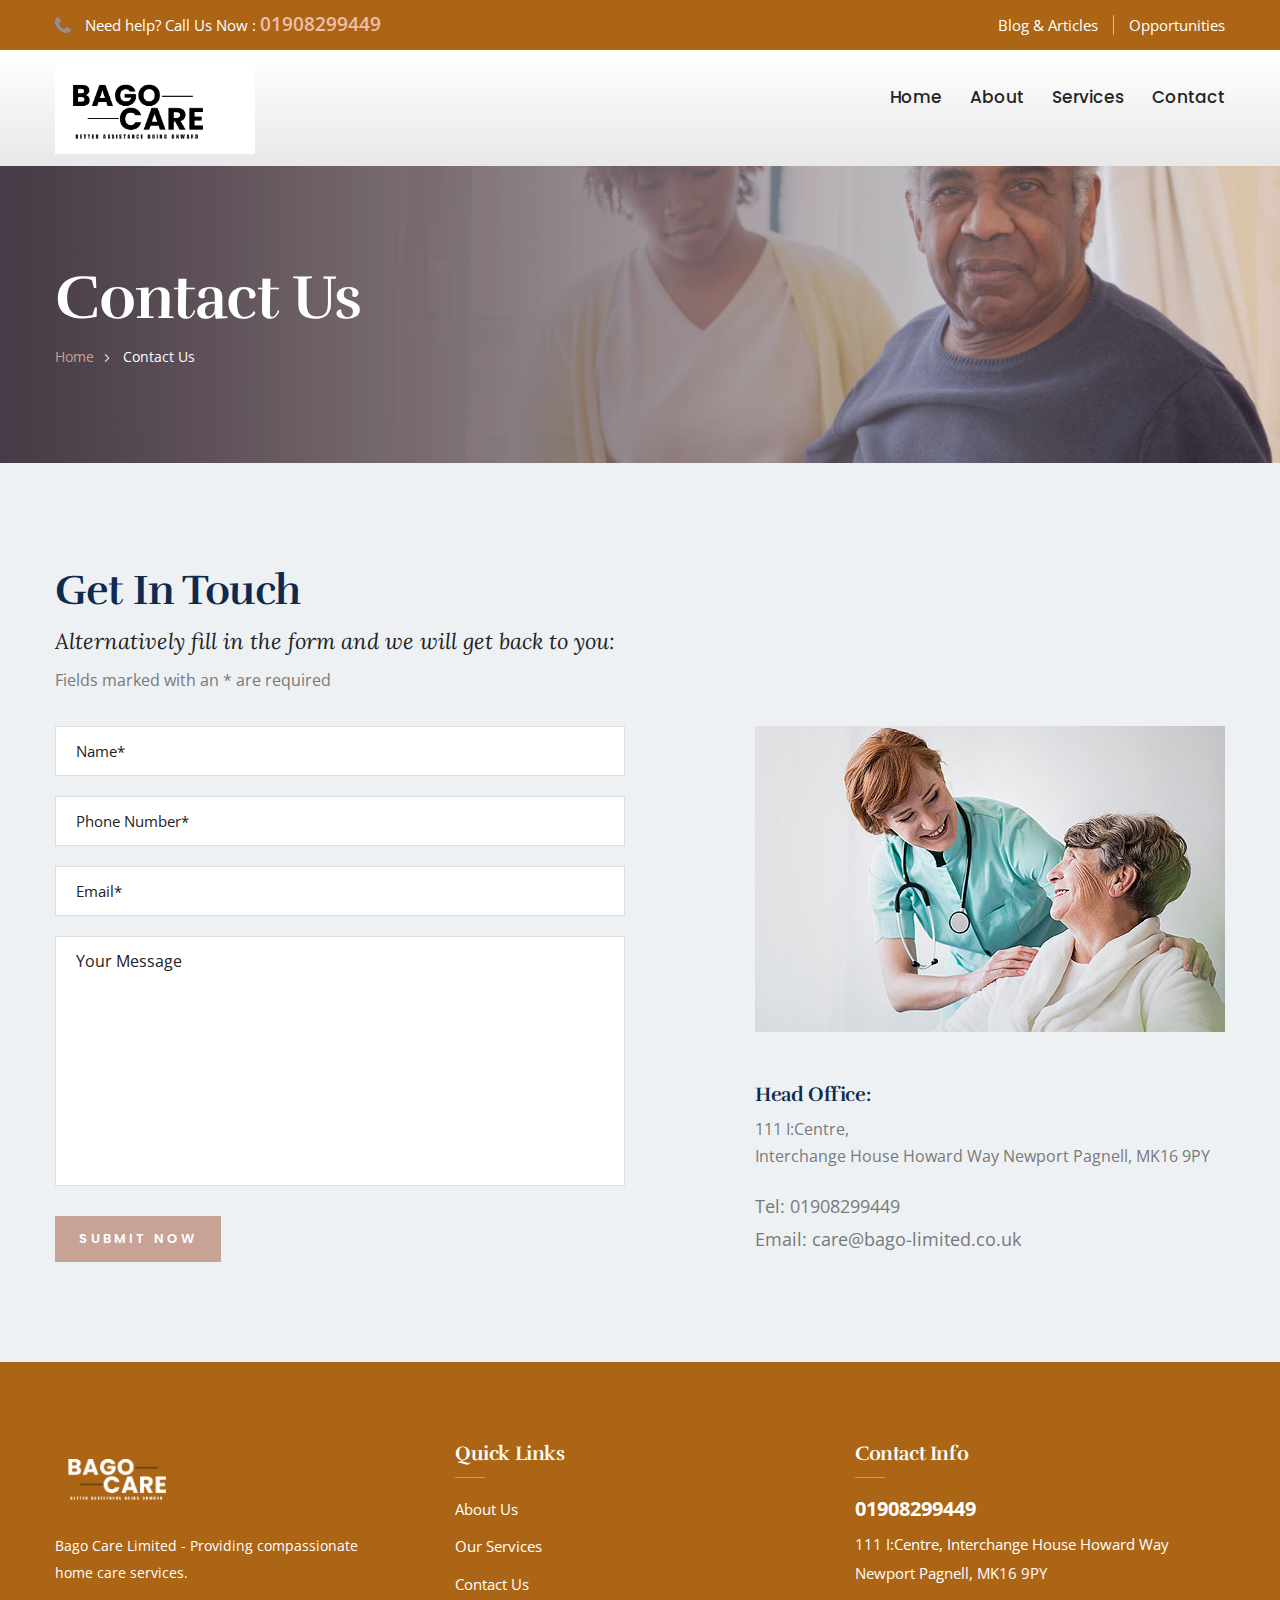
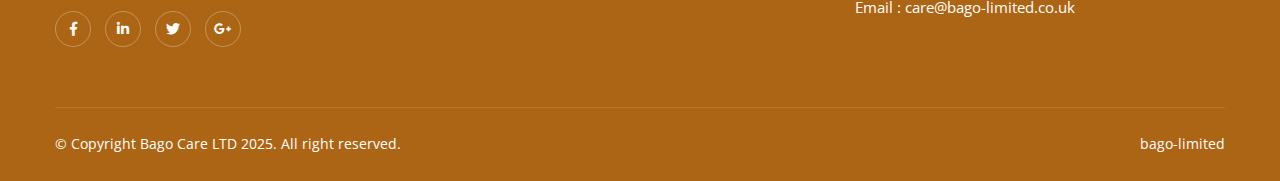
==== commit 336c66ff: "number update" ====
--- a/contact.html
+++ b/contact.html
@@ -190,7 +190,7 @@
                             <div class="text">111 I:Centre, <br> Interchange House Howard Way
                                 Newport Pagnell, MK16 9PY</div>
                             <ul>
-                                <li>Tel: <a href="tel:01908299449">101908299449</a></li>
+                                <li>Tel: <a href="tel:01908299449">01908299449</a></li>
                                 <li>Email: <a href="mailto:care@bago-limited.co.uk">care@bago-limited.co.uk</a></li>
                             </ul>
                         </div>
